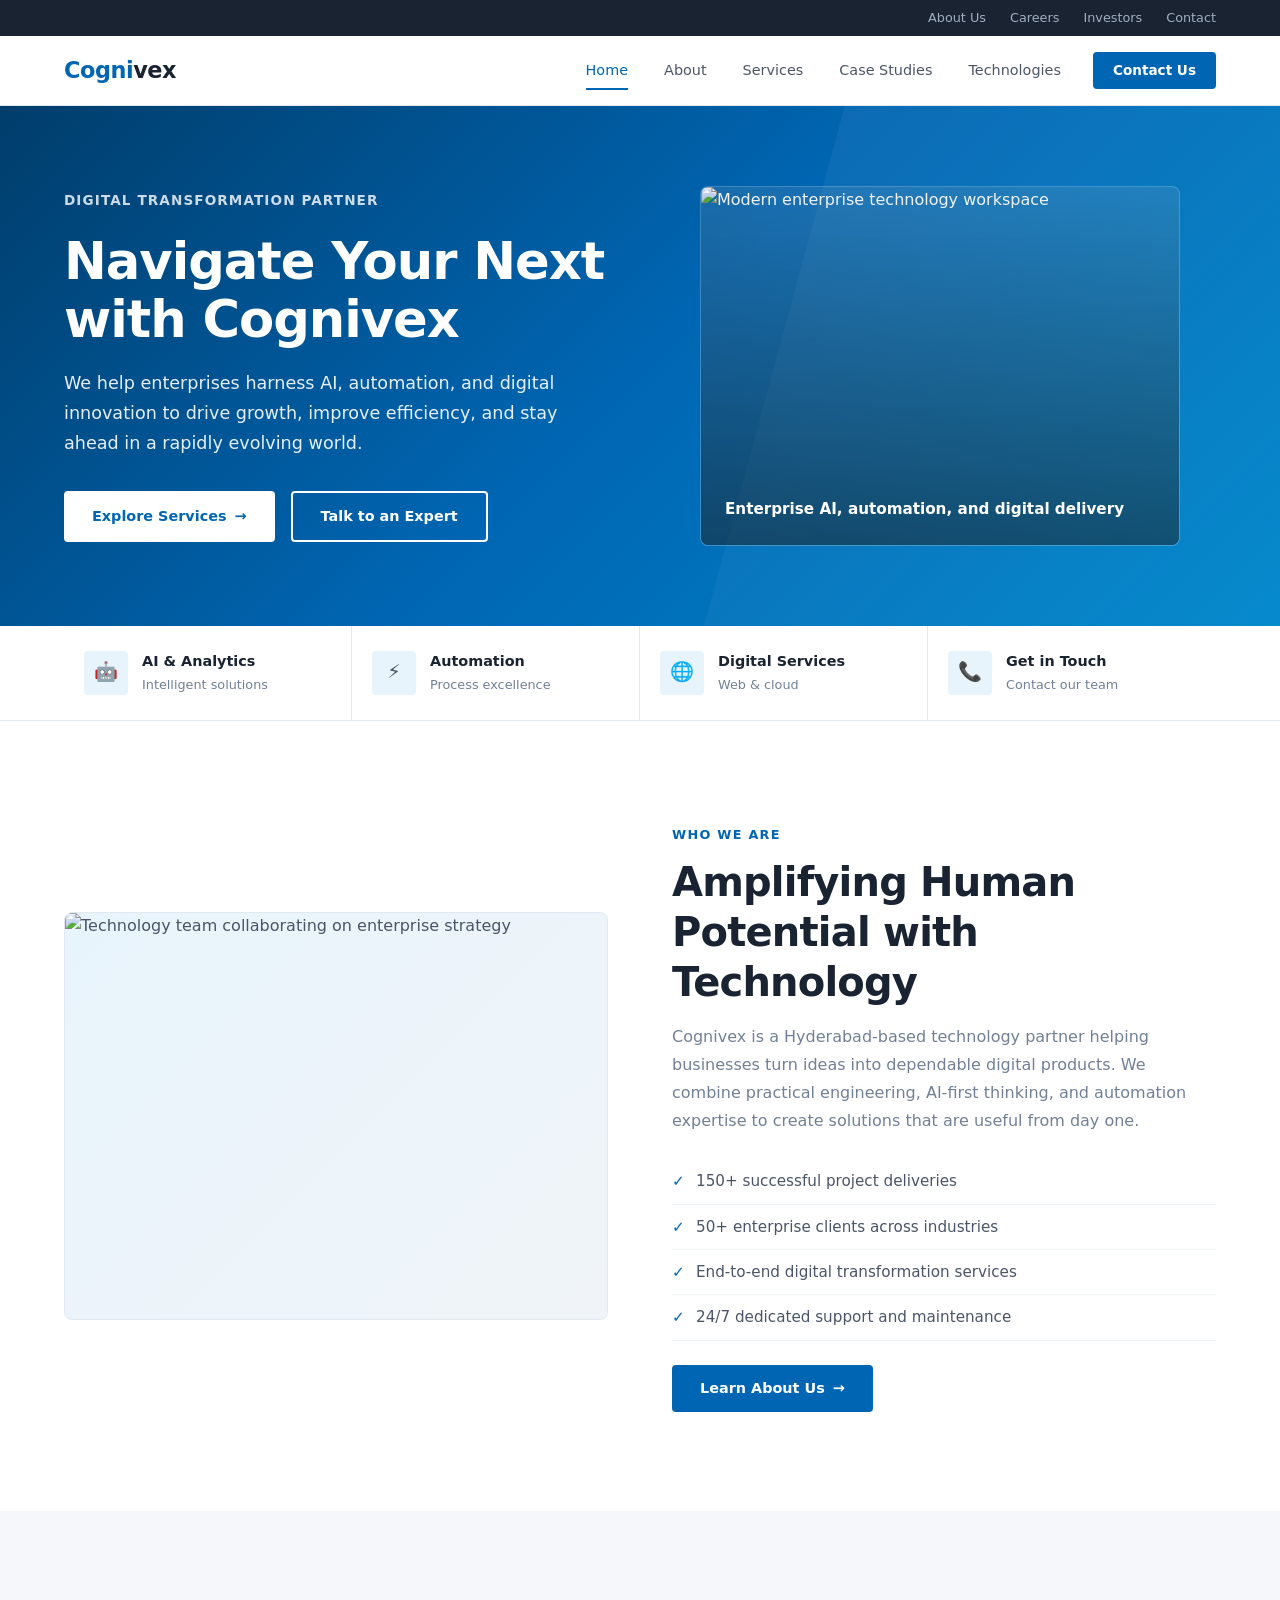
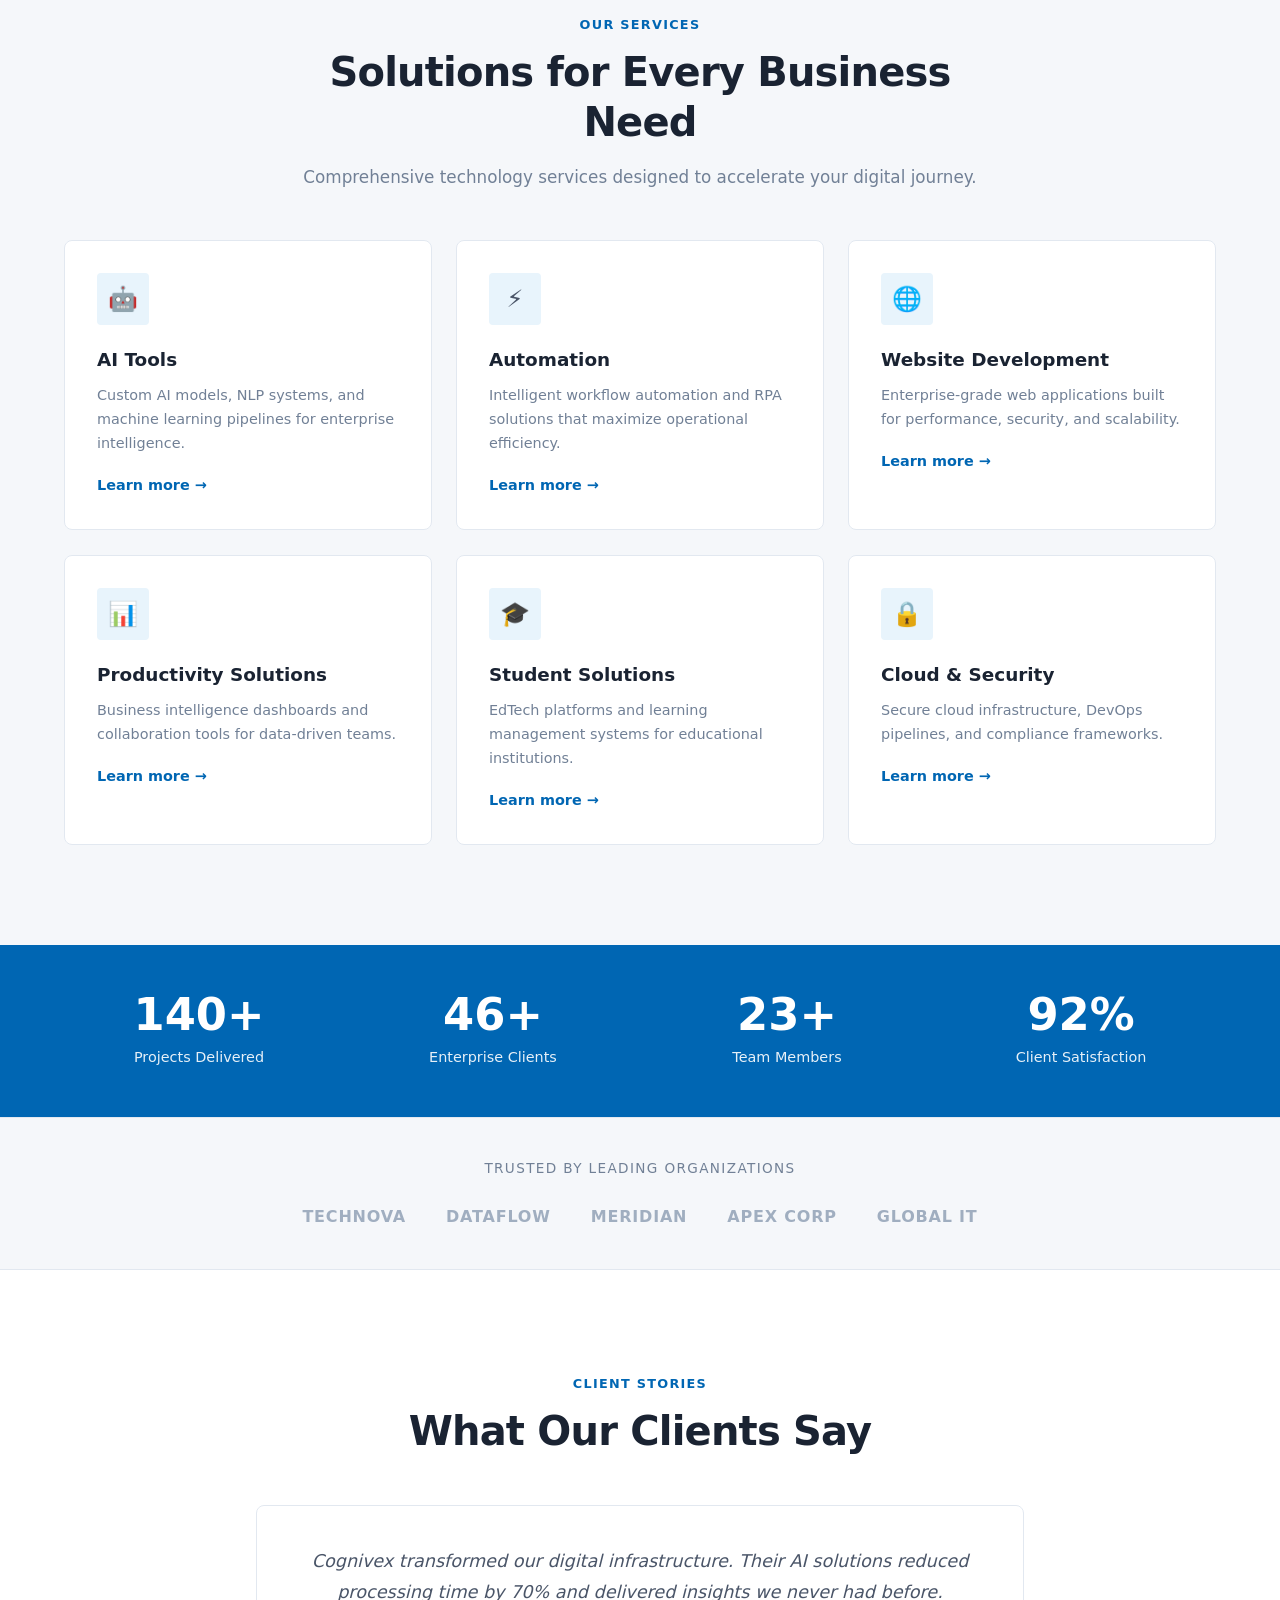
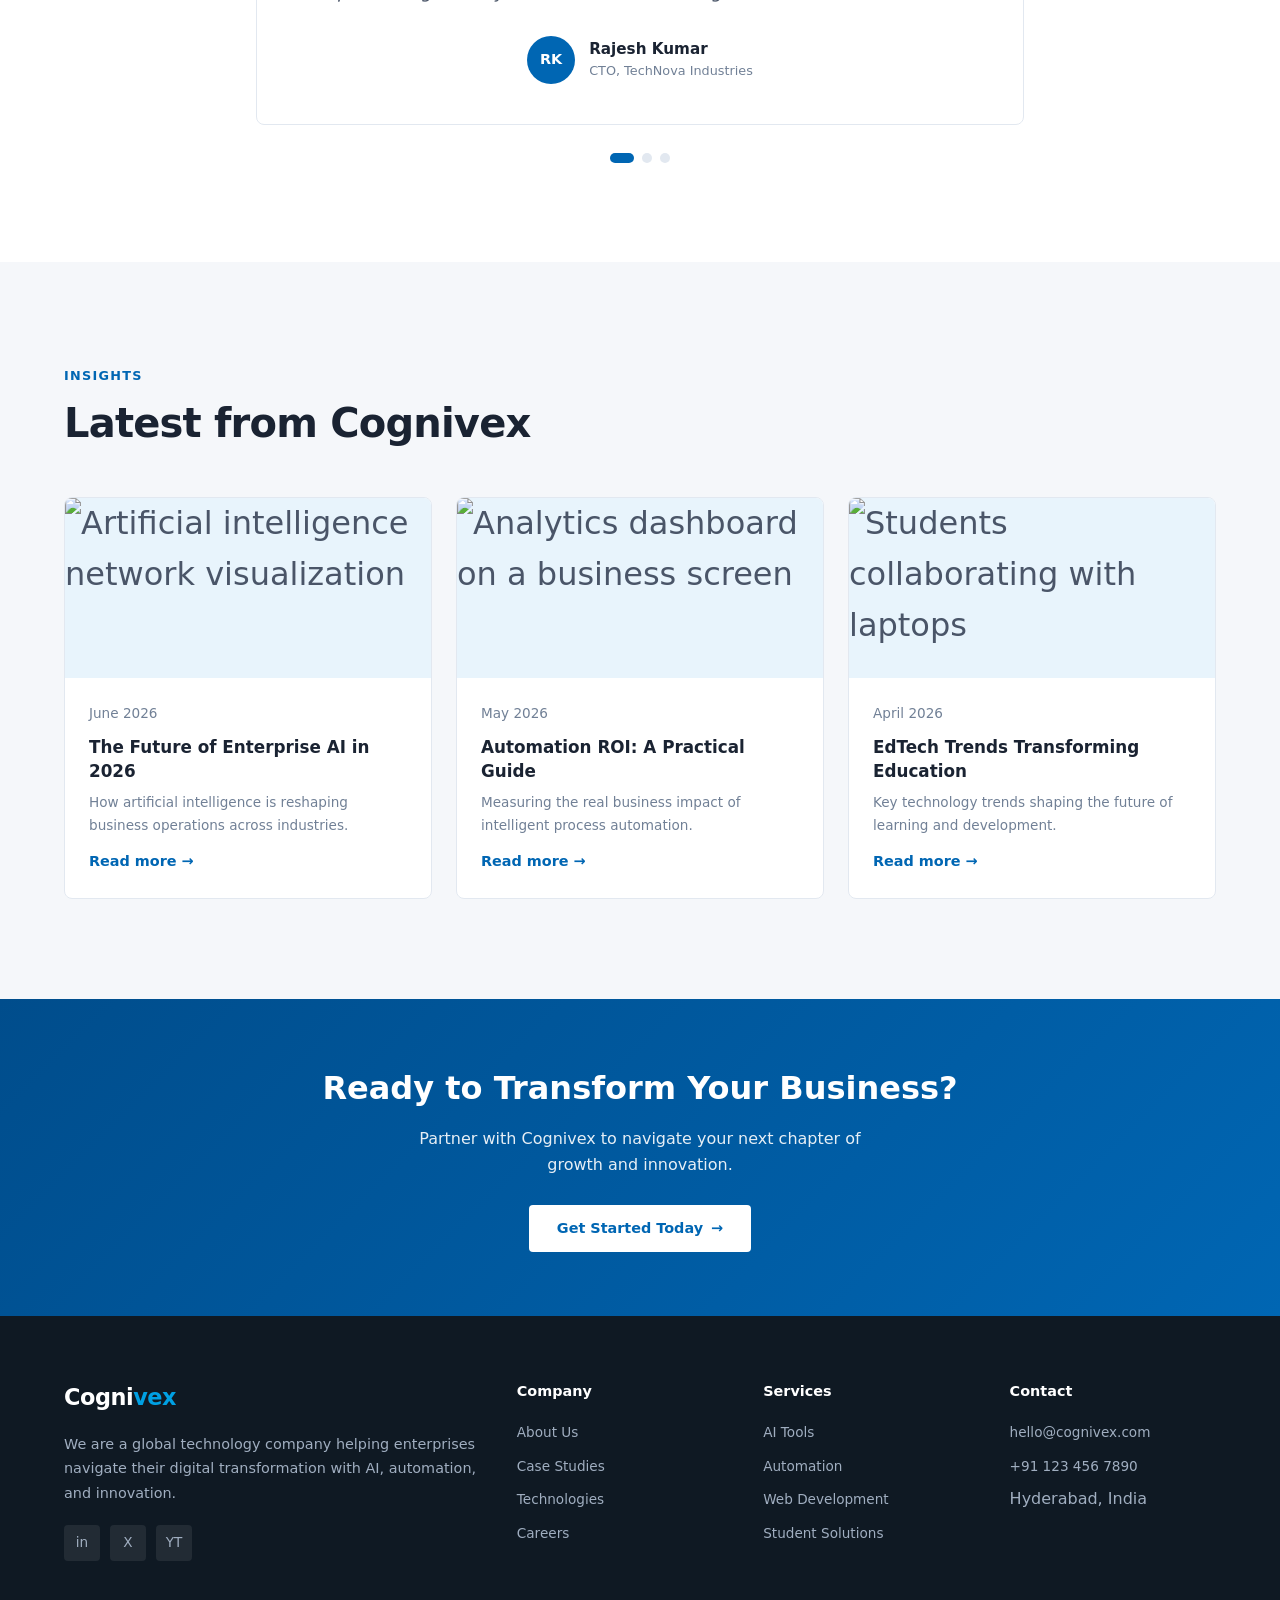
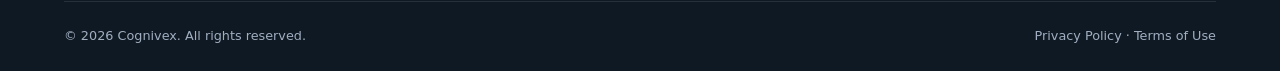
==== index.html @ 68e29f41 "add" ====
<!DOCTYPE html>
<html lang="en">
<head>
  <meta charset="UTF-8">
  <meta name="viewport" content="width=device-width, initial-scale=1.0">
  <meta name="description" content="Cognivex — Enterprise technology solutions. AI, automation, and digital transformation for global businesses.">
  <title>Cognivex — Navigate Your Next</title>
  <link rel="stylesheet" href="css/style.css">
</head>
<body>

  <!-- Top Bar -->
  <div class="topbar">
    <div class="container">
      <a href="about.html">About Us</a>
      <a href="contact.html">Careers</a>
      <a href="contact.html">Investors</a>
      <a href="contact.html">Contact</a>
    </div>
  </div>

  <!-- Navigation -->
  <nav class="navbar">
    <div class="container">
      <a href="index.html" class="nav-logo">Cogni<span>vex</span></a>
      <div class="nav-toggle" aria-label="Menu"><span></span><span></span><span></span></div>
      <div class="nav-links">
        <a href="index.html" class="nav-link">Home</a>
        <a href="about.html" class="nav-link">About</a>
        <a href="services.html" class="nav-link">Services</a>
        <a href="portfolio.html" class="nav-link">Case Studies</a>
        <a href="technologies.html" class="nav-link">Technologies</a>
        <a href="contact.html" class="nav-link nav-cta btn btn-primary btn-sm">Contact Us</a>
      </div>
    </div>
  </nav>

  <!-- Hero -->
  <section class="hero">
    <div class="container">
      <div class="hero-content">
        <p class="hero-eyebrow">Digital Transformation Partner</p>
        <h1 class="hero-title">Navigate Your Next with Cognivex</h1>
        <p class="hero-subtitle">
          We help enterprises harness AI, automation, and digital innovation to
          drive growth, improve efficiency, and stay ahead in a rapidly evolving world.
        </p>
        <div class="btn-group">
          <a href="services.html" class="btn btn-white btn-arrow">Explore Services</a>
          <a href="contact.html" class="btn btn-secondary" style="border-color:#fff;color:#fff;">Talk to an Expert</a>
        </div>
      </div>
      <div class="hero-visual">
        <div class="hero-image-block">
          <img src="https://images.unsplash.com/photo-1497366754035-f200968a6e72?auto=format&fit=crop&w=1200&q=80" alt="Modern enterprise technology workspace">
          <div class="image-caption">Enterprise AI, automation, and digital delivery</div>
        </div>
      </div>
    </div>
  </section>

  <!-- Quick Links -->
  <section class="quick-links">
    <div class="container">
      <a href="services.html" class="quick-link-item">
        <div class="quick-link-icon">🤖</div>
        <div>
          <h4>AI & Analytics</h4>
          <p>Intelligent solutions</p>
        </div>
      </a>
      <a href="services.html" class="quick-link-item">
        <div class="quick-link-icon">⚡</div>
        <div>
          <h4>Automation</h4>
          <p>Process excellence</p>
        </div>
      </a>
      <a href="services.html" class="quick-link-item">
        <div class="quick-link-icon">🌐</div>
        <div>
          <h4>Digital Services</h4>
          <p>Web & cloud</p>
        </div>
      </a>
      <a href="contact.html" class="quick-link-item">
        <div class="quick-link-icon">📞</div>
        <div>
          <h4>Get in Touch</h4>
          <p>Contact our team</p>
        </div>
      </a>
    </div>
  </section>

  <!-- About Preview -->
  <section class="section">
    <div class="container">
      <div class="about-block">
        <div class="about-image reveal">
          <img src="https://images.unsplash.com/photo-1552664730-d307ca884978?auto=format&fit=crop&w=1000&q=80" alt="Technology team collaborating on enterprise strategy">
        </div>
        <div class="about-text reveal">
          <span class="section-label">Who We Are</span>
          <h2 class="section-title">Amplifying Human Potential with Technology</h2>
          <p>
            Cognivex is a Hyderabad-based technology partner helping businesses turn
            ideas into dependable digital products. We combine practical engineering,
            AI-first thinking, and automation expertise to create solutions that are
            useful from day one.
          </p>
          <ul class="about-list">
            <li>150+ successful project deliveries</li>
            <li>50+ enterprise clients across industries</li>
            <li>End-to-end digital transformation services</li>
            <li>24/7 dedicated support and maintenance</li>
          </ul>
          <a href="about.html" class="btn btn-primary btn-arrow">Learn About Us</a>
        </div>
      </div>
    </div>
  </section>

  <!-- Services -->
  <section class="section bg-light">
    <div class="container">
      <div class="section-header center reveal">
        <span class="section-label">Our Services</span>
        <h2 class="section-title">Solutions for Every Business Need</h2>
        <p class="section-desc">Comprehensive technology services designed to accelerate your digital journey.</p>
      </div>
      <div class="grid-3">
        <div class="card service-card reveal">
          <div class="card-icon">🤖</div>
          <h3>AI Tools</h3>
          <p>Custom AI models, NLP systems, and machine learning pipelines for enterprise intelligence.</p>
          <a href="services.html" class="card-link">Learn more →</a>
        </div>
        <div class="card service-card reveal">
          <div class="card-icon">⚡</div>
          <h3>Automation</h3>
          <p>Intelligent workflow automation and RPA solutions that maximize operational efficiency.</p>
          <a href="services.html" class="card-link">Learn more →</a>
        </div>
        <div class="card service-card reveal">
          <div class="card-icon">🌐</div>
          <h3>Website Development</h3>
          <p>Enterprise-grade web applications built for performance, security, and scalability.</p>
          <a href="services.html" class="card-link">Learn more →</a>
        </div>
        <div class="card service-card reveal">
          <div class="card-icon">📊</div>
          <h3>Productivity Solutions</h3>
          <p>Business intelligence dashboards and collaboration tools for data-driven teams.</p>
          <a href="services.html" class="card-link">Learn more →</a>
        </div>
        <div class="card service-card reveal">
          <div class="card-icon">🎓</div>
          <h3>Student Solutions</h3>
          <p>EdTech platforms and learning management systems for educational institutions.</p>
          <a href="services.html" class="card-link">Learn more →</a>
        </div>
        <div class="card service-card reveal">
          <div class="card-icon">🔒</div>
          <h3>Cloud & Security</h3>
          <p>Secure cloud infrastructure, DevOps pipelines, and compliance frameworks.</p>
          <a href="services.html" class="card-link">Learn more →</a>
        </div>
      </div>
    </div>
  </section>

  <!-- Stats -->
  <section class="stats-bar">
    <div class="container">
      <div class="grid-4">
        <div class="stat-item">
          <div class="stat-number" data-count="150" data-suffix="+">0</div>
          <div class="stat-label">Projects Delivered</div>
        </div>
        <div class="stat-item">
          <div class="stat-number" data-count="50" data-suffix="+">0</div>
          <div class="stat-label">Enterprise Clients</div>
        </div>
        <div class="stat-item">
          <div class="stat-number" data-count="25" data-suffix="+">0</div>
          <div class="stat-label">Team Members</div>
        </div>
        <div class="stat-item">
          <div class="stat-number" data-count="99" data-suffix="%">0</div>
          <div class="stat-label">Client Satisfaction</div>
        </div>
      </div>
    </div>
  </section>

  <!-- Clients -->
  <section class="clients-strip">
    <div class="container">
      <p>Trusted by leading organizations</p>
      <div class="clients-logos">
        <span class="client-logo">TECHNOVA</span>
        <span class="client-logo">DATAFLOW</span>
        <span class="client-logo">MERIDIAN</span>
        <span class="client-logo">APEX CORP</span>
        <span class="client-logo">GLOBAL IT</span>
      </div>
    </div>
  </section>

  <!-- Testimonials -->
  <section class="section">
    <div class="container">
      <div class="section-header center reveal">
        <span class="section-label">Client Stories</span>
        <h2 class="section-title">What Our Clients Say</h2>
      </div>
      <div class="testimonials-slider reveal">
        <div class="testimonials-track">
          <div class="testimonial-slide">
            <div class="testimonial-card">
              <p class="testimonial-quote">Cognivex transformed our digital infrastructure. Their AI solutions reduced processing time by 70% and delivered insights we never had before.</p>
              <div class="testimonial-author">
                <div class="testimonial-avatar">RK</div>
                <div class="testimonial-info">
                  <h4>Rajesh Kumar</h4>
                  <p>CTO, TechNova Industries</p>
                </div>
              </div>
            </div>
          </div>
          <div class="testimonial-slide">
            <div class="testimonial-card">
              <p class="testimonial-quote">The automation platform handles 10,000+ daily transactions flawlessly. Cognivex's expertise and dedication are unmatched in the industry.</p>
              <div class="testimonial-author">
                <div class="testimonial-avatar">SP</div>
                <div class="testimonial-info">
                  <h4>Sarah Patel</h4>
                  <p>VP Engineering, DataFlow Corp</p>
                </div>
              </div>
            </div>
          </div>
          <div class="testimonial-slide">
            <div class="testimonial-card">
              <p class="testimonial-quote">From concept to deployment in 8 weeks. Cognivex delivered a world-class platform that our community absolutely loves.</p>
              <div class="testimonial-author">
                <div class="testimonial-avatar">AM</div>
                <div class="testimonial-info">
                  <h4>Dr. Arun Mehta</h4>
                  <p>Dean, Global Institute of Technology</p>
                </div>
              </div>
            </div>
          </div>
        </div>
        <div class="testimonial-dots">
          <span class="testimonial-dot active"></span>
          <span class="testimonial-dot"></span>
          <span class="testimonial-dot"></span>
        </div>
      </div>
    </div>
  </section>

  <!-- Insights -->
  <section class="section bg-light">
    <div class="container">
      <div class="section-header reveal">
        <span class="section-label">Insights</span>
        <h2 class="section-title">Latest from Cognivex</h2>
      </div>
      <div class="grid-3">
        <div class="card insight-card reveal">
          <div class="insight-thumb"><img src="https://images.unsplash.com/photo-1677442136019-21780ecad995?auto=format&fit=crop&w=900&q=80" alt="Artificial intelligence network visualization"></div>
          <div class="insight-body">
            <p class="insight-date">June 2026</p>
            <h3>The Future of Enterprise AI in 2026</h3>
            <p>How artificial intelligence is reshaping business operations across industries.</p>
            <a href="#" class="card-link">Read more →</a>
          </div>
        </div>
        <div class="card insight-card reveal">
          <div class="insight-thumb"><img src="https://images.unsplash.com/photo-1551288049-bebda4e38f71?auto=format&fit=crop&w=900&q=80" alt="Analytics dashboard on a business screen"></div>
          <div class="insight-body">
            <p class="insight-date">May 2026</p>
            <h3>Automation ROI: A Practical Guide</h3>
            <p>Measuring the real business impact of intelligent process automation.</p>
            <a href="#" class="card-link">Read more →</a>
          </div>
        </div>
        <div class="card insight-card reveal">
          <div class="insight-thumb"><img src="https://images.unsplash.com/photo-1522202176988-66273c2fd55f?auto=format&fit=crop&w=900&q=80" alt="Students collaborating with laptops"></div>
          <div class="insight-body">
            <p class="insight-date">April 2026</p>
            <h3>EdTech Trends Transforming Education</h3>
            <p>Key technology trends shaping the future of learning and development.</p>
            <a href="#" class="card-link">Read more →</a>
          </div>
        </div>
      </div>
    </div>
  </section>

  <!-- CTA -->
  <section class="cta-banner">
    <div class="container reveal">
      <h2>Ready to Transform Your Business?</h2>
      <p>Partner with Cognivex to navigate your next chapter of growth and innovation.</p>
      <a href="contact.html" class="btn btn-white btn-arrow">Get Started Today</a>
    </div>
  </section>

  <!-- Footer -->
  <footer class="footer">
    <div class="container">
      <div class="footer-grid">
        <div class="footer-brand">
          <a href="index.html" class="nav-logo">Cogni<span>vex</span></a>
          <p>We are a global technology company helping enterprises navigate their digital transformation with AI, automation, and innovation.</p>
          <div class="footer-social">
            <a href="#" class="social-link" aria-label="LinkedIn">in</a>
            <a href="#" class="social-link" aria-label="Twitter">X</a>
            <a href="#" class="social-link" aria-label="YouTube">YT</a>
          </div>
        </div>
        <div>
          <h4>Company</h4>
          <ul class="footer-links">
            <li><a href="about.html">About Us</a></li>
            <li><a href="portfolio.html">Case Studies</a></li>
            <li><a href="technologies.html">Technologies</a></li>
            <li><a href="contact.html">Careers</a></li>
          </ul>
        </div>
        <div>
          <h4>Services</h4>
          <ul class="footer-links">
            <li><a href="services.html">AI Tools</a></li>
            <li><a href="services.html">Automation</a></li>
            <li><a href="services.html">Web Development</a></li>
            <li><a href="services.html">Student Solutions</a></li>
          </ul>
        </div>
        <div>
          <h4>Contact</h4>
          <ul class="footer-links">
            <li><a href="mailto:hello@cognivex.com">hello@cognivex.com</a></li>
            <li><a href="tel:+911234567890">+91 123 456 7890</a></li>
            <li>Hyderabad, India</li>
          </ul>
        </div>
      </div>
      <div class="footer-bottom">
        <span>&copy; 2026 Cognivex. All rights reserved.</span>
        <span>Privacy Policy · Terms of Use</span>
      </div>
    </div>
  </footer>

  <button class="back-to-top" aria-label="Back to top">↑</button>
  <script src="js/script.js"></script>
</body>
</html>
---- css/style.css ----
/* ==========================================================================
   COGNIVEX — Corporate Enterprise Website
   Clean professional design inspired by enterprise IT companies
   ========================================================================== */

:root {
  --primary: #0066b3;
  --primary-dark: #004d8c;
  --primary-light: #e8f4fc;
  --accent: #00a0e3;

  --bg-white: #ffffff;
  --bg-light: #f5f7fa;
  --bg-section: #f0f4f8;
  --bg-dark: #1a2332;
  --bg-footer: #0f1923;

  --text-dark: #1a2332;
  --text-body: #4a5568;
  --text-muted: #718096;
  --text-light: #a0aec0;
  --text-white: #ffffff;

  --border: #e2e8f0;
  --border-light: #edf2f7;

  --font-body: 'Segoe UI', system-ui, -apple-system, BlinkMacSystemFont, sans-serif;

  --nav-height: 70px;
  --topbar-height: 36px;
  --section-padding: clamp(60px, 8vw, 100px);
  --container-max: 1200px;
  --radius: 4px;
  --radius-md: 8px;

  --shadow-sm: 0 1px 3px rgba(0, 0, 0, 0.08);
  --shadow-md: 0 4px 12px rgba(0, 0, 0, 0.1);
  --shadow-lg: 0 8px 30px rgba(0, 0, 0, 0.12);

  --transition: 0.3s ease;
}

*, *::before, *::after { margin: 0; padding: 0; box-sizing: border-box; }

html { scroll-behavior: smooth; font-size: 16px; }

body {
  font-family: var(--font-body);
  background: var(--bg-white);
  color: var(--text-body);
  line-height: 1.6;
  overflow-x: hidden;
}

a { color: inherit; text-decoration: none; }
img { max-width: 100%; display: block; }
ul, ol { list-style: none; }
button, input, textarea, select { font-family: inherit; border: none; outline: none; background: none; }

.container {
  width: 100%;
  max-width: var(--container-max);
  margin: 0 auto;
  padding: 0 24px;
}

/* ---------- Top Bar ---------- */
.topbar {
  background: var(--bg-dark);
  color: var(--text-light);
  font-size: 0.8rem;
  height: var(--topbar-height);
  display: flex;
  align-items: center;
}

.topbar .container {
  display: flex;
  justify-content: flex-end;
  gap: 24px;
}

.topbar a {
  color: var(--text-light);
  transition: color var(--transition);
}

.topbar a:hover { color: var(--text-white); }

/* ---------- Navigation ---------- */
.navbar {
  position: sticky;
  top: 0;
  height: var(--nav-height);
  background: var(--bg-white);
  border-bottom: 1px solid var(--border);
  z-index: 1000;
  display: flex;
  align-items: center;
  transition: box-shadow var(--transition);
}

.navbar.scrolled { box-shadow: var(--shadow-md); }

.navbar .container {
  display: flex;
  align-items: center;
  justify-content: space-between;
}

.nav-logo {
  font-size: 1.4rem;
  font-weight: 700;
  color: var(--primary);
  letter-spacing: -0.02em;
}

.nav-logo span { color: var(--text-dark); }

.nav-links {
  display: flex;
  align-items: center;
  gap: 4px;
}

.nav-link {
  padding: 8px 16px;
  font-size: 0.9rem;
  font-weight: 500;
  color: var(--text-body);
  transition: color var(--transition);
  position: relative;
}

.nav-link:hover,
.nav-link.active { color: var(--primary); }

.nav-link.active::after {
  content: '';
  position: absolute;
  bottom: 0;
  left: 16px;
  right: 16px;
  height: 2px;
  background: var(--primary);
}

.nav-cta { margin-left: 12px; }

.nav-toggle {
  display: none;
  flex-direction: column;
  gap: 5px;
  cursor: pointer;
  padding: 8px;
}

.nav-toggle span {
  display: block;
  width: 22px;
  height: 2px;
  background: var(--text-dark);
  transition: var(--transition);
}

.nav-toggle.active span:nth-child(1) { transform: rotate(45deg) translate(5px, 5px); }
.nav-toggle.active span:nth-child(2) { opacity: 0; }
.nav-toggle.active span:nth-child(3) { transform: rotate(-45deg) translate(5px, -5px); }

/* ---------- Buttons ---------- */
.btn {
  display: inline-flex;
  align-items: center;
  justify-content: center;
  gap: 8px;
  padding: 12px 28px;
  font-size: 0.9rem;
  font-weight: 600;
  border-radius: var(--radius);
  cursor: pointer;
  transition: all var(--transition);
}

.btn-primary {
  background: var(--primary);
  color: var(--text-white);
}

.btn-primary:hover {
  background: var(--primary-dark);
}

.btn-secondary {
  background: transparent;
  color: var(--primary);
  border: 2px solid var(--primary);
}

.btn-secondary:hover {
  background: var(--primary);
  color: var(--text-white);
}

.btn-white {
  background: var(--bg-white);
  color: var(--primary);
}

.btn-white:hover {
  background: var(--primary-light);
}

.btn-sm { padding: 8px 20px; font-size: 0.85rem; }

.btn-group { display: flex; flex-wrap: wrap; gap: 16px; }

.btn-arrow::after {
  content: '→';
  transition: transform var(--transition);
}

.btn-arrow:hover::after { transform: translateX(4px); }

/* ---------- Section Utilities ---------- */
.section { padding: var(--section-padding) 0; }

.section-header {
  max-width: 700px;
  margin-bottom: 48px;
}

.section-header.center { text-align: center; margin-left: auto; margin-right: auto; }

.section-label {
  display: inline-block;
  font-size: 0.8rem;
  font-weight: 600;
  letter-spacing: 0.1em;
  text-transform: uppercase;
  color: var(--primary);
  margin-bottom: 12px;
}

.section-title {
  font-size: clamp(1.75rem, 3.5vw, 2.5rem);
  font-weight: 700;
  color: var(--text-dark);
  line-height: 1.25;
  margin-bottom: 16px;
  letter-spacing: -0.02em;
}

.section-desc {
  font-size: 1.05rem;
  color: var(--text-muted);
  line-height: 1.7;
}

.page-hero {
  background: linear-gradient(135deg, var(--primary-dark) 0%, var(--primary) 60%, var(--accent) 100%);
  color: var(--text-white);
  padding: 80px 0 70px;
  position: relative;
  overflow: hidden;
}

.page-hero .container > * {
  opacity: 0;
  animation: fadeUpSoft 0.75s ease forwards;
}

.page-hero .container > *:nth-child(1) { animation-delay: 60ms; }
.page-hero .container > *:nth-child(2) { animation-delay: 140ms; }
.page-hero .container > *:nth-child(3) { animation-delay: 220ms; }
.page-hero .container > *:nth-child(4) { animation-delay: 300ms; }

.page-hero::before {
  content: '';
  position: absolute;
  inset: 0;
  background: url("data:image/svg+xml,%3Csvg width='60' height='60' viewBox='0 0 60 60' xmlns='http://www.w3.org/2000/svg'%3E%3Cg fill='none' fill-rule='evenodd'%3E%3Cg fill='%23ffffff' fill-opacity='0.04'%3E%3Cpath d='M36 34v-4h-2v4h-4v2h4v4h2v-4h4v-2h-4zm0-30V0h-2v4h-4v2h4v4h2V6h4V4h-4zM6 34v-4H4v4H0v2h4v4h2v-4h4v-2H6zM6 4V0H4v4H0v2h4v4h2V6h4V4H6z'/%3E%3C/g%3E%3C/g%3E%3C/svg%3E");
}

.page-hero .container { position: relative; z-index: 1; }

.page-hero .section-title { color: var(--text-white); }
.page-hero .section-desc { color: rgba(255,255,255,0.85); }
.page-hero .section-label { color: rgba(255,255,255,0.7); }

.breadcrumb {
  font-size: 0.85rem;
  color: rgba(255,255,255,0.7);
  margin-bottom: 20px;
}

.breadcrumb a { color: rgba(255,255,255,0.9); }
.breadcrumb a:hover { text-decoration: underline; }

/* ---------- Scroll Animations ---------- */
.reveal {
  opacity: 0;
  transform: translateY(24px);
  transition: opacity 0.65s ease, transform 0.65s ease;
  transition-delay: var(--reveal-delay, 0ms);
  will-change: opacity, transform;
}

.reveal.visible { opacity: 1; transform: translateY(0); }

@keyframes fadeUpSoft {
  from { opacity: 0; transform: translateY(18px); }
  to { opacity: 1; transform: translateY(0); }
}

@keyframes fadeInSoft {
  from { opacity: 0; }
  to { opacity: 1; }
}

/* ---------- Hero (Home) ---------- */
.hero {
  min-height: 520px;
  display: flex;
  align-items: center;
  background: linear-gradient(135deg, #003d6b 0%, var(--primary) 50%, #0088cc 100%);
  color: var(--text-white);
  position: relative;
  overflow: hidden;
}

.hero::after {
  content: '';
  position: absolute;
  right: -10%;
  top: 0;
  width: 55%;
  height: 100%;
  background: linear-gradient(135deg, rgba(255,255,255,0.05) 0%, rgba(255,255,255,0.02) 100%);
  clip-path: polygon(20% 0, 100% 0, 100% 100%, 0% 100%);
}

.hero .container {
  display: grid;
  grid-template-columns: 1fr 1fr;
  gap: 48px;
  align-items: center;
  position: relative;
  z-index: 1;
  padding-top: 40px;
  padding-bottom: 40px;
}

.hero-content { max-width: 560px; }

.hero-content > * {
  opacity: 0;
  animation: fadeUpSoft 0.75s ease forwards;
}

.hero-content > *:nth-child(1) { animation-delay: 80ms; }
.hero-content > *:nth-child(2) { animation-delay: 180ms; }
.hero-content > *:nth-child(3) { animation-delay: 280ms; }
.hero-content > *:nth-child(4) { animation-delay: 380ms; }

.hero-visual {
  opacity: 0;
  animation: fadeInSoft 0.9s ease forwards 220ms;
}

.hero-eyebrow {
  font-size: 0.85rem;
  font-weight: 600;
  letter-spacing: 0.08em;
  text-transform: uppercase;
  color: rgba(255,255,255,0.8);
  margin-bottom: 20px;
}

.hero-title {
  font-size: clamp(2rem, 4.5vw, 3.2rem);
  font-weight: 700;
  line-height: 1.15;
  margin-bottom: 20px;
  letter-spacing: -0.02em;
}

.hero-subtitle {
  font-size: 1.1rem;
  color: rgba(255,255,255,0.9);
  line-height: 1.7;
  margin-bottom: 32px;
}

.hero-visual {
  display: flex;
  justify-content: center;
  align-items: center;
}

.hero-image-block {
  width: 100%;
  max-width: 480px;
  aspect-ratio: 4/3;
  background: rgba(255,255,255,0.1);
  border-radius: var(--radius-md);
  border: 1px solid rgba(255,255,255,0.15);
  display: flex;
  align-items: center;
  justify-content: center;
  position: relative;
  overflow: hidden;
}

.hero-image-block::before {
  content: '';
  position: absolute;
  inset: 0;
  background: linear-gradient(180deg, rgba(0,0,0,0.04), rgba(0,0,0,0.45));
  z-index: 1;
}

@keyframes shimmer {
  0% { transform: translateX(-100%); }
  100% { transform: translateX(100%); }
}

.hero-image-content {
  text-align: center;
  padding: 32px;
}

.hero-image-content .icon { font-size: 4rem; margin-bottom: 16px; }
.hero-image-content p { font-size: 0.95rem; color: rgba(255,255,255,0.8); }

.hero-image-block img,
.about-image img,
.service-image img,
.insight-thumb img {
  width: 100%;
  height: 100%;
  object-fit: cover;
}

.image-caption {
  position: absolute;
  left: 24px;
  right: 24px;
  bottom: 24px;
  z-index: 2;
  color: var(--text-white);
  font-size: 0.95rem;
  font-weight: 600;
}

/* ---------- Quick Links Strip ---------- */
.quick-links {
  background: var(--bg-white);
  border-bottom: 1px solid var(--border);
  padding: 0;
}

.quick-links .container {
  display: grid;
  grid-template-columns: repeat(4, 1fr);
}

.quick-link-item {
  padding: 24px 20px;
  border-right: 1px solid var(--border);
  transition: background var(--transition);
  display: flex;
  align-items: center;
  gap: 14px;
  opacity: 0;
  animation: fadeUpSoft 0.7s ease forwards;
}

.quick-links .container .quick-link-item:nth-child(1) { animation-delay: 80ms; }
.quick-links .container .quick-link-item:nth-child(2) { animation-delay: 160ms; }
.quick-links .container .quick-link-item:nth-child(3) { animation-delay: 240ms; }
.quick-links .container .quick-link-item:nth-child(4) { animation-delay: 320ms; }

.quick-link-item:last-child { border-right: none; }
.quick-link-item:hover { background: var(--primary-light); }

.quick-link-icon {
  width: 44px;
  height: 44px;
  background: var(--primary-light);
  border-radius: var(--radius);
  display: flex;
  align-items: center;
  justify-content: center;
  font-size: 1.2rem;
  flex-shrink: 0;
}

.quick-link-item h4 {
  font-size: 0.9rem;
  color: var(--text-dark);
  margin-bottom: 2px;
}

.quick-link-item p {
  font-size: 0.8rem;
  color: var(--text-muted);
}

/* ---------- Cards ---------- */
.card {
  background: var(--bg-white);
  border: 1px solid var(--border);
  border-radius: var(--radius-md);
  padding: 32px;
  transition: all var(--transition);
}

.card:hover {
  box-shadow: var(--shadow-lg);
  border-color: transparent;
  transform: translateY(-2px);
}

.card-icon {
  width: 52px;
  height: 52px;
  background: var(--primary-light);
  border-radius: var(--radius);
  display: flex;
  align-items: center;
  justify-content: center;
  font-size: 1.5rem;
  margin-bottom: 20px;
}

.card h3 {
  font-size: 1.15rem;
  color: var(--text-dark);
  margin-bottom: 10px;
}

.card p {
  font-size: 0.9rem;
  color: var(--text-muted);
  line-height: 1.65;
  margin-bottom: 16px;
}

.card-link {
  font-size: 0.9rem;
  font-weight: 600;
  color: var(--primary);
  display: inline-flex;
  align-items: center;
  gap: 6px;
}

.card-link:hover { gap: 10px; }

/* ---------- Grids ---------- */
.grid-2 { display: grid; grid-template-columns: repeat(2, 1fr); gap: 32px; }
.grid-3 { display: grid; grid-template-columns: repeat(3, 1fr); gap: 24px; }
.grid-4 { display: grid; grid-template-columns: repeat(4, 1fr); gap: 24px; }

.grid-2 > .reveal:nth-child(2n + 1) { --reveal-delay: 0ms; }
.grid-2 > .reveal:nth-child(2n + 2) { --reveal-delay: 120ms; }
.grid-3 > .reveal:nth-child(3n + 1) { --reveal-delay: 0ms; }
.grid-3 > .reveal:nth-child(3n + 2) { --reveal-delay: 120ms; }
.grid-3 > .reveal:nth-child(3n + 3) { --reveal-delay: 240ms; }
.grid-4 > .reveal:nth-child(4n + 1) { --reveal-delay: 0ms; }
.grid-4 > .reveal:nth-child(4n + 2) { --reveal-delay: 100ms; }
.grid-4 > .reveal:nth-child(4n + 3) { --reveal-delay: 200ms; }
.grid-4 > .reveal:nth-child(4n + 4) { --reveal-delay: 300ms; }

/* ---------- About Section ---------- */
.about-block {
  display: grid;
  grid-template-columns: 1fr 1fr;
  gap: 64px;
  align-items: center;
}

.about-block > .reveal:first-child { --reveal-delay: 80ms; }
.about-block > .reveal:last-child { --reveal-delay: 180ms; }

.contact-grid > .reveal:first-child { --reveal-delay: 80ms; }
.contact-grid > .reveal:last-child { --reveal-delay: 200ms; }

.about-image {
  aspect-ratio: 4/3;
  background: linear-gradient(135deg, var(--primary-light), var(--bg-section));
  border-radius: var(--radius-md);
  display: flex;
  align-items: center;
  justify-content: center;
  border: 1px solid var(--border);
  overflow: hidden;
}

.about-image .placeholder {
  text-align: center;
  color: var(--primary);
}

.about-image .placeholder .icon { font-size: 4rem; margin-bottom: 12px; }

.about-text h3 {
  font-size: 1.5rem;
  color: var(--text-dark);
  margin-bottom: 16px;
}

.about-text p {
  color: var(--text-muted);
  margin-bottom: 16px;
  line-height: 1.75;
}

.about-list {
  margin: 24px 0;
}

.about-list li {
  padding: 10px 0;
  padding-left: 24px;
  position: relative;
  color: var(--text-body);
  font-size: 0.95rem;
  border-bottom: 1px solid var(--border-light);
}

.about-list li::before {
  content: '✓';
  position: absolute;
  left: 0;
  color: var(--primary);
  font-weight: 700;
}

/* ---------- Stats Bar ---------- */
.stats-bar {
  background: var(--primary);
  color: var(--text-white);
  padding: 48px 0;
}

.stats-bar .grid-4 { text-align: center; }

.stat-item .stat-number {
  font-size: clamp(2rem, 4vw, 2.8rem);
  font-weight: 700;
  line-height: 1;
  margin-bottom: 8px;
}

.stat-item .stat-label {
  font-size: 0.9rem;
  opacity: 0.9;
}

/* ---------- Services ---------- */
.service-card .card-icon { transition: background var(--transition); }
.service-card:hover .card-icon { background: var(--primary); }

.service-card {
  overflow: hidden;
}

.service-image {
  height: 150px;
  margin: -32px -32px 24px;
  background: var(--primary-light);
  overflow: hidden;
}

/* ---------- Features ---------- */
.feature-row {
  display: flex;
  gap: 20px;
  padding: 28px;
  border-bottom: 1px solid var(--border-light);
  transition: background var(--transition);
}

.feature-row:last-child { border-bottom: none; }
.feature-row:hover { background: var(--bg-light); }

.feature-num {
  font-size: 1.5rem;
  font-weight: 700;
  color: var(--primary);
  opacity: 0.5;
  flex-shrink: 0;
  width: 40px;
}

.feature-row h3 {
  font-size: 1.05rem;
  color: var(--text-dark);
  margin-bottom: 6px;
}

.feature-row p {
  font-size: 0.9rem;
  color: var(--text-muted);
}

/* ---------- Portfolio ---------- */
.portfolio-filters {
  display: flex;
  flex-wrap: wrap;
  gap: 8px;
  margin-bottom: 40px;
}

.filter-btn {
  padding: 8px 20px;
  font-size: 0.85rem;
  font-weight: 500;
  color: var(--text-body);
  background: var(--bg-white);
  border: 1px solid var(--border);
  border-radius: var(--radius);
  cursor: pointer;
  transition: all var(--transition);
}

.filter-btn:hover,
.filter-btn.active {
  background: var(--primary);
  color: var(--text-white);
  border-color: var(--primary);
}

.portfolio-grid {
  display: grid;
  grid-template-columns: repeat(3, 1fr);
  gap: 24px;
}

.portfolio-grid > .reveal:nth-child(3n + 1) { --reveal-delay: 0ms; }
.portfolio-grid > .reveal:nth-child(3n + 2) { --reveal-delay: 100ms; }
.portfolio-grid > .reveal:nth-child(3n + 3) { --reveal-delay: 200ms; }

.portfolio-item {
  border-radius: var(--radius-md);
  overflow: hidden;
  border: 1px solid var(--border);
  transition: all var(--transition);
  background: var(--bg-white);
}

.portfolio-item:hover { box-shadow: var(--shadow-lg); }

.portfolio-item.hidden-item { display: none; }

.portfolio-thumb {
  aspect-ratio: 16/10;
  display: flex;
  align-items: center;
  justify-content: center;
  position: relative;
  background-size: cover;
  background-position: center;
  overflow: hidden;
}

.portfolio-thumb.ai { background: linear-gradient(135deg, #0066b3, #00a0e3); }
.portfolio-thumb.auto { background: linear-gradient(135deg, #004d8c, #0066b3); }
.portfolio-thumb.web { background: linear-gradient(135deg, #003d6b, #0088cc); }
.portfolio-thumb.prod { background: linear-gradient(135deg, #005a9e, #33b5e5); }
.portfolio-thumb.edu { background: linear-gradient(135deg, #1a5276, #3498db); }

.portfolio-thumb::before {
  content: '';
  position: absolute;
  inset: 0;
  background: linear-gradient(180deg, rgba(0, 61, 107, 0.18), rgba(0, 61, 107, 0.68));
}

.portfolio-thumb .icon {
  position: relative;
  z-index: 1;
  color: var(--text-white);
  font-size: 0.85rem;
  font-weight: 800;
  letter-spacing: 0.12em;
  background: rgba(255,255,255,0.18);
  border: 1px solid rgba(255,255,255,0.28);
  padding: 10px 14px;
  border-radius: var(--radius);
}

.portfolio-body { padding: 20px; }

.portfolio-tag {
  display: inline-block;
  font-size: 0.75rem;
  font-weight: 600;
  color: var(--primary);
  background: var(--primary-light);
  padding: 4px 10px;
  border-radius: var(--radius);
  margin-bottom: 8px;
}

.portfolio-body h3 {
  font-size: 1.05rem;
  color: var(--text-dark);
  margin-bottom: 6px;
}

.portfolio-body p {
  font-size: 0.85rem;
  color: var(--text-muted);
}

/* ---------- Testimonials ---------- */
.testimonials-slider { position: relative; overflow: hidden; max-width: 800px; margin: 0 auto; }

.testimonials-track {
  display: flex;
  transition: transform 0.5s ease;
}

.testimonial-slide { min-width: 100%; padding: 0 16px; }

.testimonial-card {
  background: var(--bg-white);
  border: 1px solid var(--border);
  border-radius: var(--radius-md);
  padding: 40px;
  text-align: center;
}

.testimonial-quote {
  font-size: 1.1rem;
  color: var(--text-body);
  line-height: 1.75;
  font-style: italic;
  margin-bottom: 28px;
}

.testimonial-author {
  display: flex;
  align-items: center;
  justify-content: center;
  gap: 14px;
}

.testimonial-avatar {
  width: 48px;
  height: 48px;
  border-radius: 50%;
  background: var(--primary);
  color: var(--text-white);
  display: flex;
  align-items: center;
  justify-content: center;
  font-weight: 700;
  font-size: 0.9rem;
}

.testimonial-info h4 { font-size: 0.95rem; color: var(--text-dark); text-align: left; }
.testimonial-info p { font-size: 0.8rem; color: var(--text-muted); text-align: left; }

.testimonial-dots {
  display: flex;
  justify-content: center;
  gap: 8px;
  margin-top: 28px;
}

.testimonial-dot {
  width: 10px;
  height: 10px;
  border-radius: 50%;
  background: var(--border);
  cursor: pointer;
  transition: all var(--transition);
}

.testimonial-dot.active {
  background: var(--primary);
  width: 24px;
  border-radius: 5px;
}

/* ---------- Technologies ---------- */
.tech-showcase {
  padding: 40px 0 0;
  background: var(--bg-white);
}

.tech-showcase-image {
  min-height: 320px;
  border-radius: var(--radius-md);
  overflow: hidden;
  position: relative;
  border: 1px solid var(--border);
  box-shadow: var(--shadow-sm);
}

.tech-showcase-image img {
  width: 100%;
  height: 100%;
  min-height: 320px;
  object-fit: cover;
}

.tech-showcase-image::before {
  content: '';
  position: absolute;
  inset: 0;
  background: linear-gradient(90deg, rgba(15,25,35,0.78), rgba(15,25,35,0.18));
  z-index: 1;
}

.tech-showcase-caption {
  position: absolute;
  left: 32px;
  bottom: 32px;
  z-index: 2;
  color: var(--text-white);
  max-width: 430px;
}

.tech-showcase-caption span {
  display: block;
  font-size: 0.75rem;
  font-weight: 700;
  letter-spacing: 0.12em;
  text-transform: uppercase;
  opacity: 0.75;
  margin-bottom: 8px;
}

.tech-showcase-caption strong {
  display: block;
  font-size: clamp(1.4rem, 3vw, 2rem);
  line-height: 1.2;
}

.tech-grid {
  display: grid;
  grid-template-columns: repeat(6, 1fr);
  gap: 16px;
}

.tech-grid > .reveal:nth-child(6n + 1) { --reveal-delay: 0ms; }
.tech-grid > .reveal:nth-child(6n + 2) { --reveal-delay: 70ms; }
.tech-grid > .reveal:nth-child(6n + 3) { --reveal-delay: 140ms; }
.tech-grid > .reveal:nth-child(6n + 4) { --reveal-delay: 210ms; }
.tech-grid > .reveal:nth-child(6n + 5) { --reveal-delay: 280ms; }
.tech-grid > .reveal:nth-child(6n + 6) { --reveal-delay: 350ms; }

.tech-item {
  background: var(--bg-white);
  border: 1px solid var(--border);
  border-radius: var(--radius-md);
  padding: 24px 16px;
  text-align: center;
  transition: all var(--transition);
}

.tech-item:hover {
  border-color: var(--primary);
  box-shadow: var(--shadow-sm);
}

.tech-icon { font-size: 1.8rem; margin-bottom: 10px; }
.tech-name { font-size: 0.8rem; font-weight: 600; color: var(--text-body); }

.tech-marquee {
  background: var(--bg-section);
  padding: 20px 0;
  overflow: hidden;
  border-top: 1px solid var(--border);
  border-bottom: 1px solid var(--border);
}

.tech-marquee-track {
  display: flex;
  gap: 48px;
  animation: marquee 40s linear infinite;
  width: max-content;
}

.tech-marquee-item {
  font-size: 0.95rem;
  font-weight: 600;
  color: var(--text-muted);
  white-space: nowrap;
}

@keyframes marquee {
  0% { transform: translateX(0); }
  100% { transform: translateX(-50%); }
}

/* ---------- Contact ---------- */
.contact-grid {
  display: grid;
  grid-template-columns: 1fr 1.3fr;
  gap: 48px;
}

.contact-info h3 {
  font-size: 1.35rem;
  color: var(--text-dark);
  margin-bottom: 12px;
}

.contact-info > p {
  color: var(--text-muted);
  margin-bottom: 28px;
  line-height: 1.7;
}

.contact-image {
  aspect-ratio: 16/10;
  border-radius: var(--radius-md);
  overflow: hidden;
  border: 1px solid var(--border);
  margin-bottom: 28px;
}

.contact-image img {
  width: 100%;
  height: 100%;
  object-fit: cover;
}

.contact-detail {
  display: flex;
  gap: 16px;
  margin-bottom: 20px;
  align-items: flex-start;
}

.contact-detail-icon {
  width: 44px;
  height: 44px;
  background: var(--primary-light);
  border-radius: var(--radius);
  display: flex;
  align-items: center;
  justify-content: center;
  flex-shrink: 0;
}

.contact-detail-text h4 {
  font-size: 0.8rem;
  color: var(--text-muted);
  margin-bottom: 2px;
}

.contact-detail-text p { font-size: 0.95rem; color: var(--text-dark); }

.whatsapp-btn {
  display: inline-flex;
  align-items: center;
  gap: 8px;
  margin-top: 20px;
  padding: 12px 24px;
  background: #25d366;
  color: white;
  border-radius: var(--radius);
  font-weight: 600;
  font-size: 0.9rem;
  transition: background var(--transition);
}

.whatsapp-btn:hover { background: #1fb855; }

.contact-form-wrap {
  background: var(--bg-white);
  border: 1px solid var(--border);
  border-radius: var(--radius-md);
  padding: 36px;
}

.form-group { margin-bottom: 20px; }

.form-group label {
  display: block;
  font-size: 0.85rem;
  font-weight: 500;
  color: var(--text-dark);
  margin-bottom: 6px;
}

.form-group input,
.form-group textarea,
.form-group select {
  width: 100%;
  padding: 12px 14px;
  border: 1px solid var(--border);
  border-radius: var(--radius);
  font-size: 0.95rem;
  color: var(--text-dark);
  transition: border-color var(--transition);
}

.form-group input:focus,
.form-group textarea:focus,
.form-group select:focus {
  border-color: var(--primary);
}

.form-group textarea { resize: vertical; min-height: 120px; }

.form-row { display: grid; grid-template-columns: 1fr 1fr; gap: 16px; }

.form-success { display: none; text-align: center; padding: 40px; }
.form-success.show { display: block; }
.form-success-icon { font-size: 2.5rem; margin-bottom: 12px; }

/* ---------- CTA Banner ---------- */
.cta-banner {
  background: linear-gradient(135deg, var(--primary-dark), var(--primary));
  color: var(--text-white);
  padding: 64px 0;
  text-align: center;
}

.cta-banner h2 {
  font-size: clamp(1.5rem, 3vw, 2rem);
  margin-bottom: 12px;
}

.cta-banner p {
  opacity: 0.9;
  margin-bottom: 28px;
  max-width: 500px;
  margin-left: auto;
  margin-right: auto;
}

/* ---------- Values ---------- */
.value-card {
  text-align: center;
  padding: 28px 20px;
}

.value-card .card-icon { margin: 0 auto 16px; }

/* ---------- Clients Strip ---------- */
.clients-strip {
  background: var(--bg-light);
  padding: 40px 0;
  border-top: 1px solid var(--border);
  border-bottom: 1px solid var(--border);
}

.clients-strip p {
  text-align: center;
  font-size: 0.85rem;
  color: var(--text-muted);
  margin-bottom: 24px;
  text-transform: uppercase;
  letter-spacing: 0.1em;
}

.clients-logos {
  display: flex;
  justify-content: center;
  align-items: center;
  flex-wrap: wrap;
  gap: 40px;
}

.client-logo {
  font-size: 1rem;
  font-weight: 700;
  color: var(--text-light);
  letter-spacing: 0.05em;
}

/* ---------- Insights / News ---------- */
.insight-card {
  overflow: hidden;
  padding: 0;
}

.insight-thumb {
  height: 180px;
  background: var(--primary-light);
  display: flex;
  align-items: center;
  justify-content: center;
  font-size: 2rem;
  overflow: hidden;
}

.insight-body { padding: 24px; }

.insight-date {
  font-size: 0.8rem;
  color: var(--text-muted);
  margin-bottom: 8px;
}

.insight-body h3 {
  font-size: 1.05rem;
  color: var(--text-dark);
  margin-bottom: 8px;
  line-height: 1.4;
}

.insight-body p {
  font-size: 0.85rem;
  color: var(--text-muted);
  margin-bottom: 12px;
}

/* ---------- Footer ---------- */
.footer {
  background: var(--bg-footer);
  color: var(--text-light);
  padding: 64px 0 24px;
}

.footer-grid {
  display: grid;
  grid-template-columns: 2fr 1fr 1fr 1fr;
  gap: 40px;
  margin-bottom: 40px;
}

.footer-brand .nav-logo { color: var(--text-white); margin-bottom: 16px; display: inline-block; }
.footer-brand .nav-logo span { color: var(--accent); }

.footer-brand p {
  font-size: 0.9rem;
  line-height: 1.7;
  margin-bottom: 20px;
}

.footer h4 {
  font-size: 0.9rem;
  color: var(--text-white);
  margin-bottom: 16px;
  font-weight: 600;
}

.footer-links li { margin-bottom: 8px; }

.footer-links a {
  font-size: 0.85rem;
  color: var(--text-light);
  transition: color var(--transition);
}

.footer-links a:hover { color: var(--text-white); }

.footer-social { display: flex; gap: 10px; }

.social-link {
  width: 36px;
  height: 36px;
  display: flex;
  align-items: center;
  justify-content: center;
  background: rgba(255,255,255,0.08);
  border-radius: var(--radius);
  font-size: 0.85rem;
  transition: background var(--transition);
}

.social-link:hover { background: var(--primary); }

.footer-bottom {
  display: flex;
  justify-content: space-between;
  align-items: center;
  padding-top: 24px;
  border-top: 1px solid rgba(255,255,255,0.1);
  font-size: 0.8rem;
}

/* ---------- Back to Top ---------- */
.back-to-top {
  position: fixed;
  bottom: 24px;
  right: 24px;
  width: 44px;
  height: 44px;
  background: var(--primary);
  color: var(--text-white);
  border-radius: var(--radius);
  display: flex;
  align-items: center;
  justify-content: center;
  cursor: pointer;
  z-index: 999;
  opacity: 0;
  visibility: hidden;
  transition: all var(--transition);
  box-shadow: var(--shadow-md);
}

.back-to-top.visible { opacity: 1; visibility: visible; }
.back-to-top:hover { background: var(--primary-dark); }

/* ---------- Utility ---------- */
.bg-light { background: var(--bg-light); }
.bg-section { background: var(--bg-section); }
.text-primary { color: var(--primary); }

/* ---------- Responsive ---------- */
@media (max-width: 1024px) {
  .grid-3, .portfolio-grid { grid-template-columns: repeat(2, 1fr); }
  .grid-4, .tech-grid { grid-template-columns: repeat(3, 1fr); }
  .quick-links .container { grid-template-columns: repeat(2, 1fr); }
  .quick-link-item:nth-child(2) { border-right: none; }
  .footer-grid { grid-template-columns: 1fr 1fr; }
  .hero .container { grid-template-columns: 1fr; }
  .hero-visual { display: none; }
}

@media (max-width: 768px) {
  .topbar { display: none; }

  .nav-links {
    position: fixed;
    top: var(--nav-height);
    right: -100%;
    width: 280px;
    height: calc(100vh - var(--nav-height));
    background: var(--bg-white);
    flex-direction: column;
    align-items: flex-start;
    padding: 24px;
    gap: 4px;
    border-left: 1px solid var(--border);
    box-shadow: var(--shadow-lg);
    transition: right var(--transition);
  }

  .nav-links.open { right: 0; }
  .nav-toggle { display: flex; }
  .nav-cta { margin-left: 0; margin-top: 12px; width: 100%; justify-content: center; }

  .grid-2, .about-block, .contact-grid { grid-template-columns: 1fr; }
  .grid-3, .grid-4, .portfolio-grid { grid-template-columns: 1fr; }
  .tech-grid { grid-template-columns: repeat(2, 1fr); }
  .quick-links .container { grid-template-columns: 1fr; }
  .quick-link-item { border-right: none; border-bottom: 1px solid var(--border); }
  .footer-grid { grid-template-columns: 1fr; }
  .form-row { grid-template-columns: 1fr; }
  .footer-bottom { flex-direction: column; gap: 8px; text-align: center; }
}

@media (prefers-reduced-motion: reduce) {
  *, *::before, *::after {
    animation-duration: 0.01ms !important;
    animation-iteration-count: 1 !important;
    transition-duration: 0.01ms !important;
  }
  .hero-content > *,
  .hero-visual,
  .page-hero .container > *,
  .quick-link-item {
    animation: none !important;
    opacity: 1 !important;
    transform: none !important;
  }
  .reveal { opacity: 1; transform: none; }
}
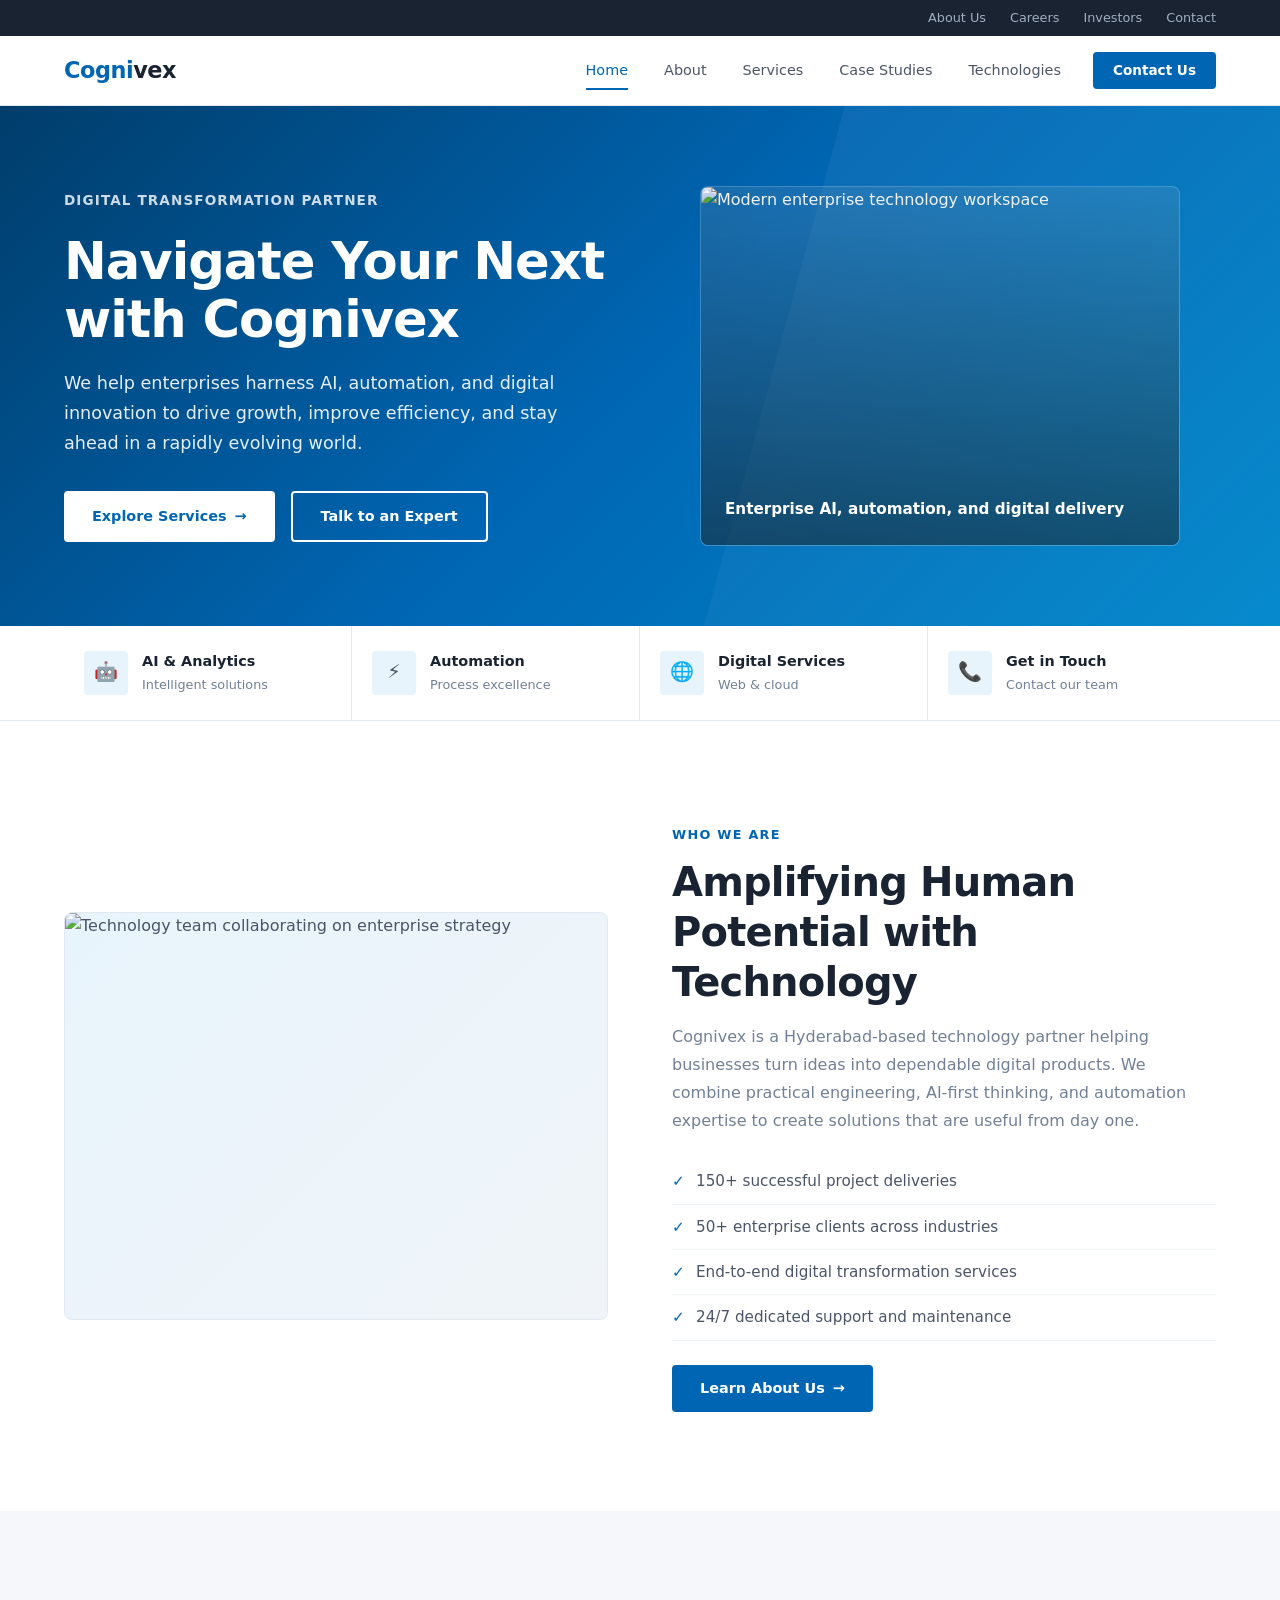
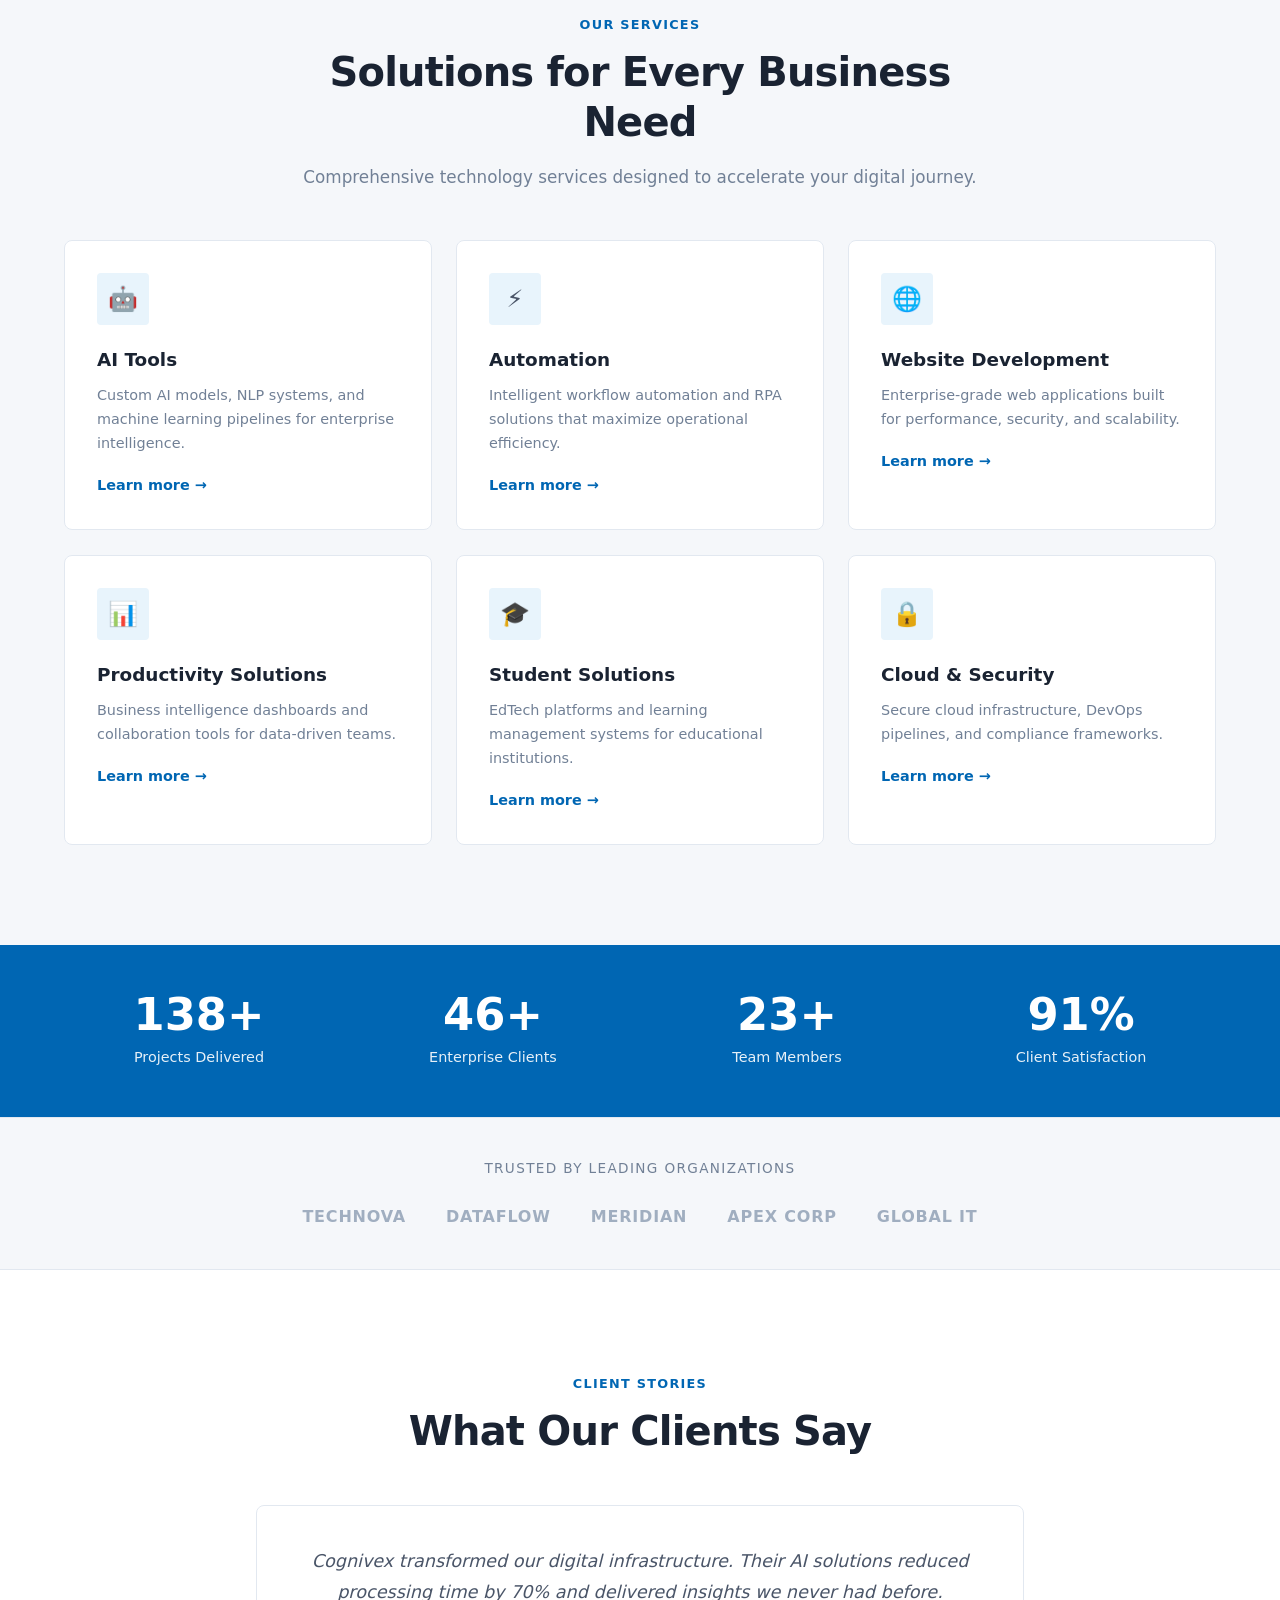
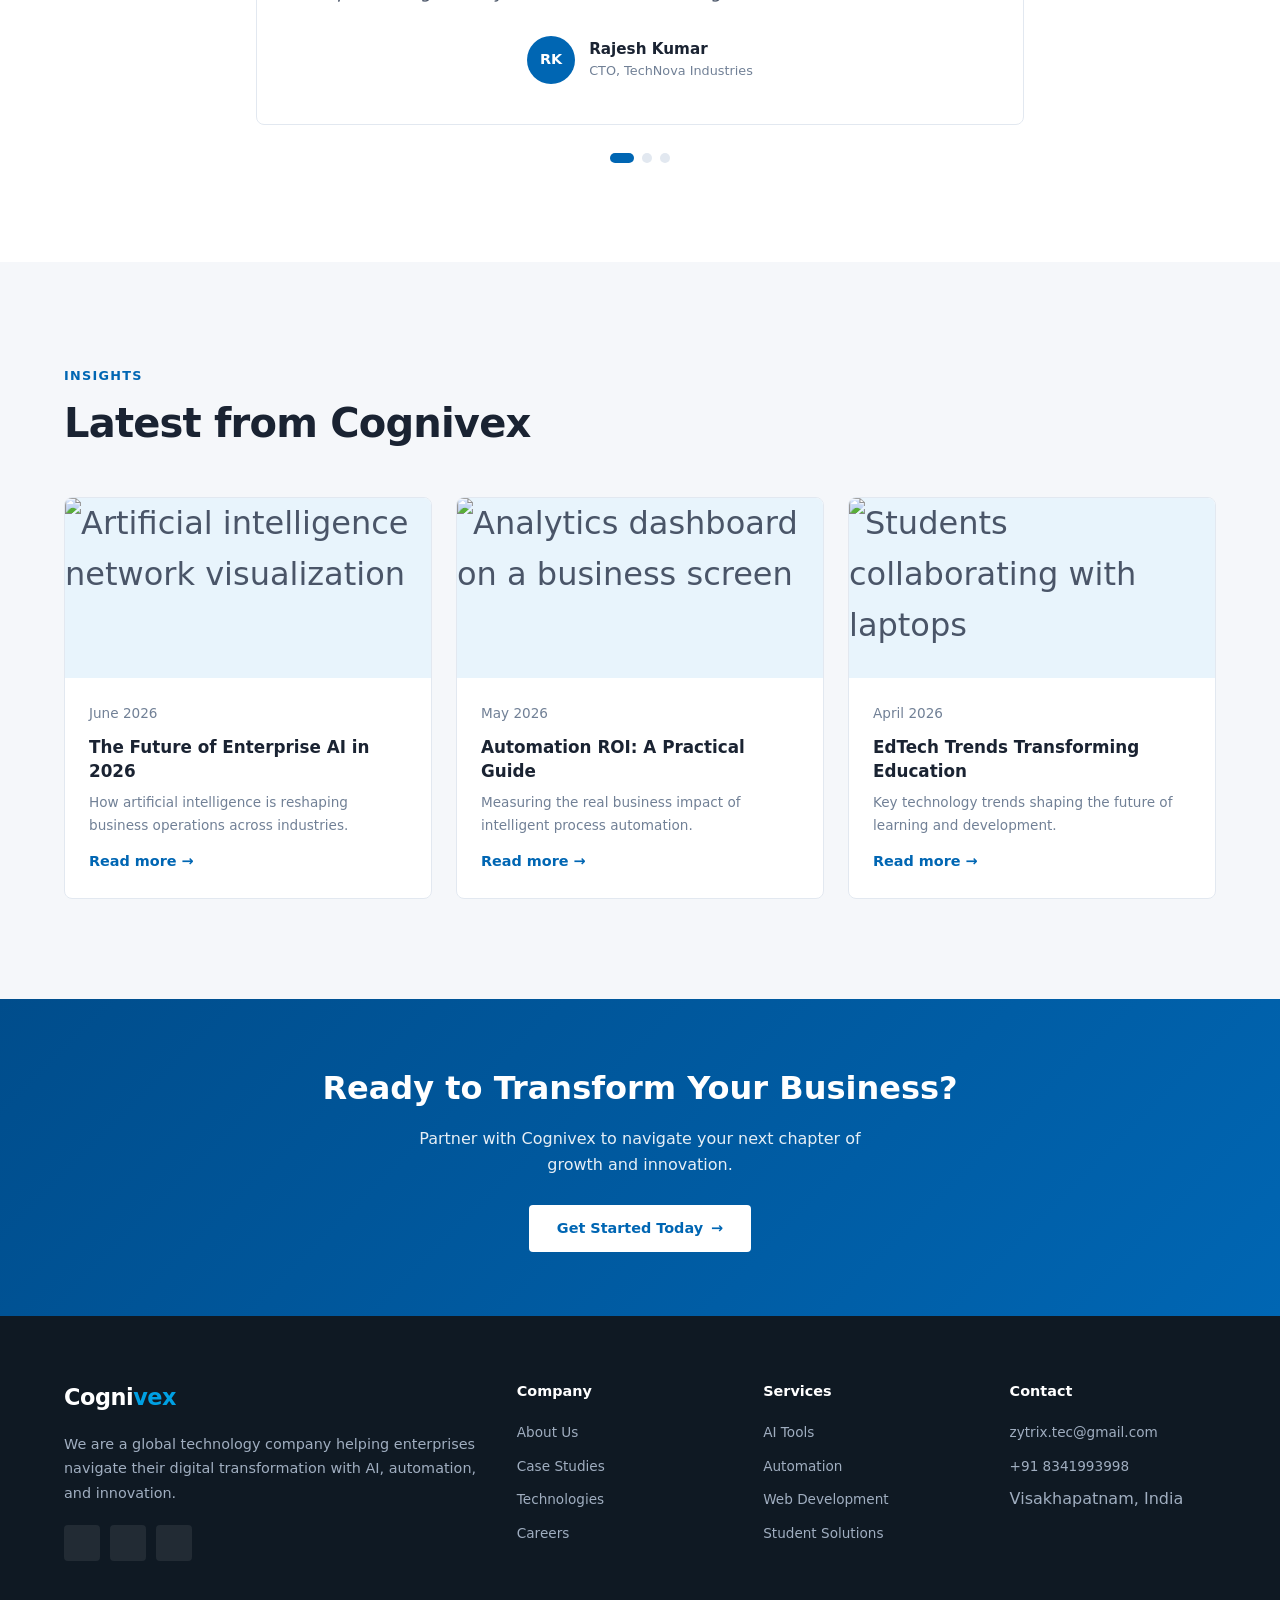
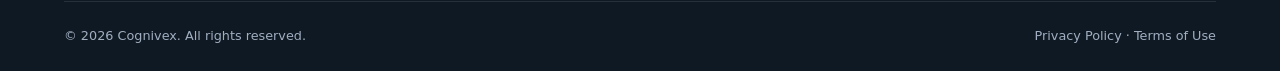
==== commit 812befde: "Little change" ====
--- a/index.html
+++ b/index.html
@@ -319,9 +319,9 @@
           <a href="index.html" class="nav-logo">Cogni<span>vex</span></a>
           <p>We are a global technology company helping enterprises navigate their digital transformation with AI, automation, and innovation.</p>
           <div class="footer-social">
-            <a href="#" class="social-link" aria-label="LinkedIn">in</a>
-            <a href="#" class="social-link" aria-label="Twitter">X</a>
-            <a href="#" class="social-link" aria-label="YouTube">YT</a>
+            <a href="https://www.linkedin.com/in/yerravenkatpraveen/?lipi=urn%3Ali%3Apage%3Ad_flagship3_profile_view_base_contact_details%3B7%2FtrCSvbQ2yT3q8W0IccaQ%3D%3D" class="social-link" target="_blank"><i class="fab fa-linkedin-in"></i></a>
+            <a href="Message vikramadhitya69 on WhatsApp. https://wa.me/918341993998" class="social-link" target="_blank"><i class="fa-brands fa-whatsapp"></i></a>
+            <a href="https://www.instagram.com/cognivex_gen/" class="social-link" target="_blank"><i class="fab fa-instagram"></i></a>
           </div>
         </div>
         <div>
@@ -345,9 +345,9 @@
         <div>
           <h4>Contact</h4>
           <ul class="footer-links">
-            <li><a href="mailto:hello@cognivex.com">hello@cognivex.com</a></li>
-            <li><a href="tel:+911234567890">+91 123 456 7890</a></li>
-            <li>Hyderabad, India</li>
+            <li><a href="mailto:zytrix.tec@gmail.com">zytrix.tec@gmail.com</a></li>
+            <li><a href="tel:+91 8341993998">+91 8341993998</a></li>
+            <li>Visakhapatnam, India</li>
           </ul>
         </div>
       </div>
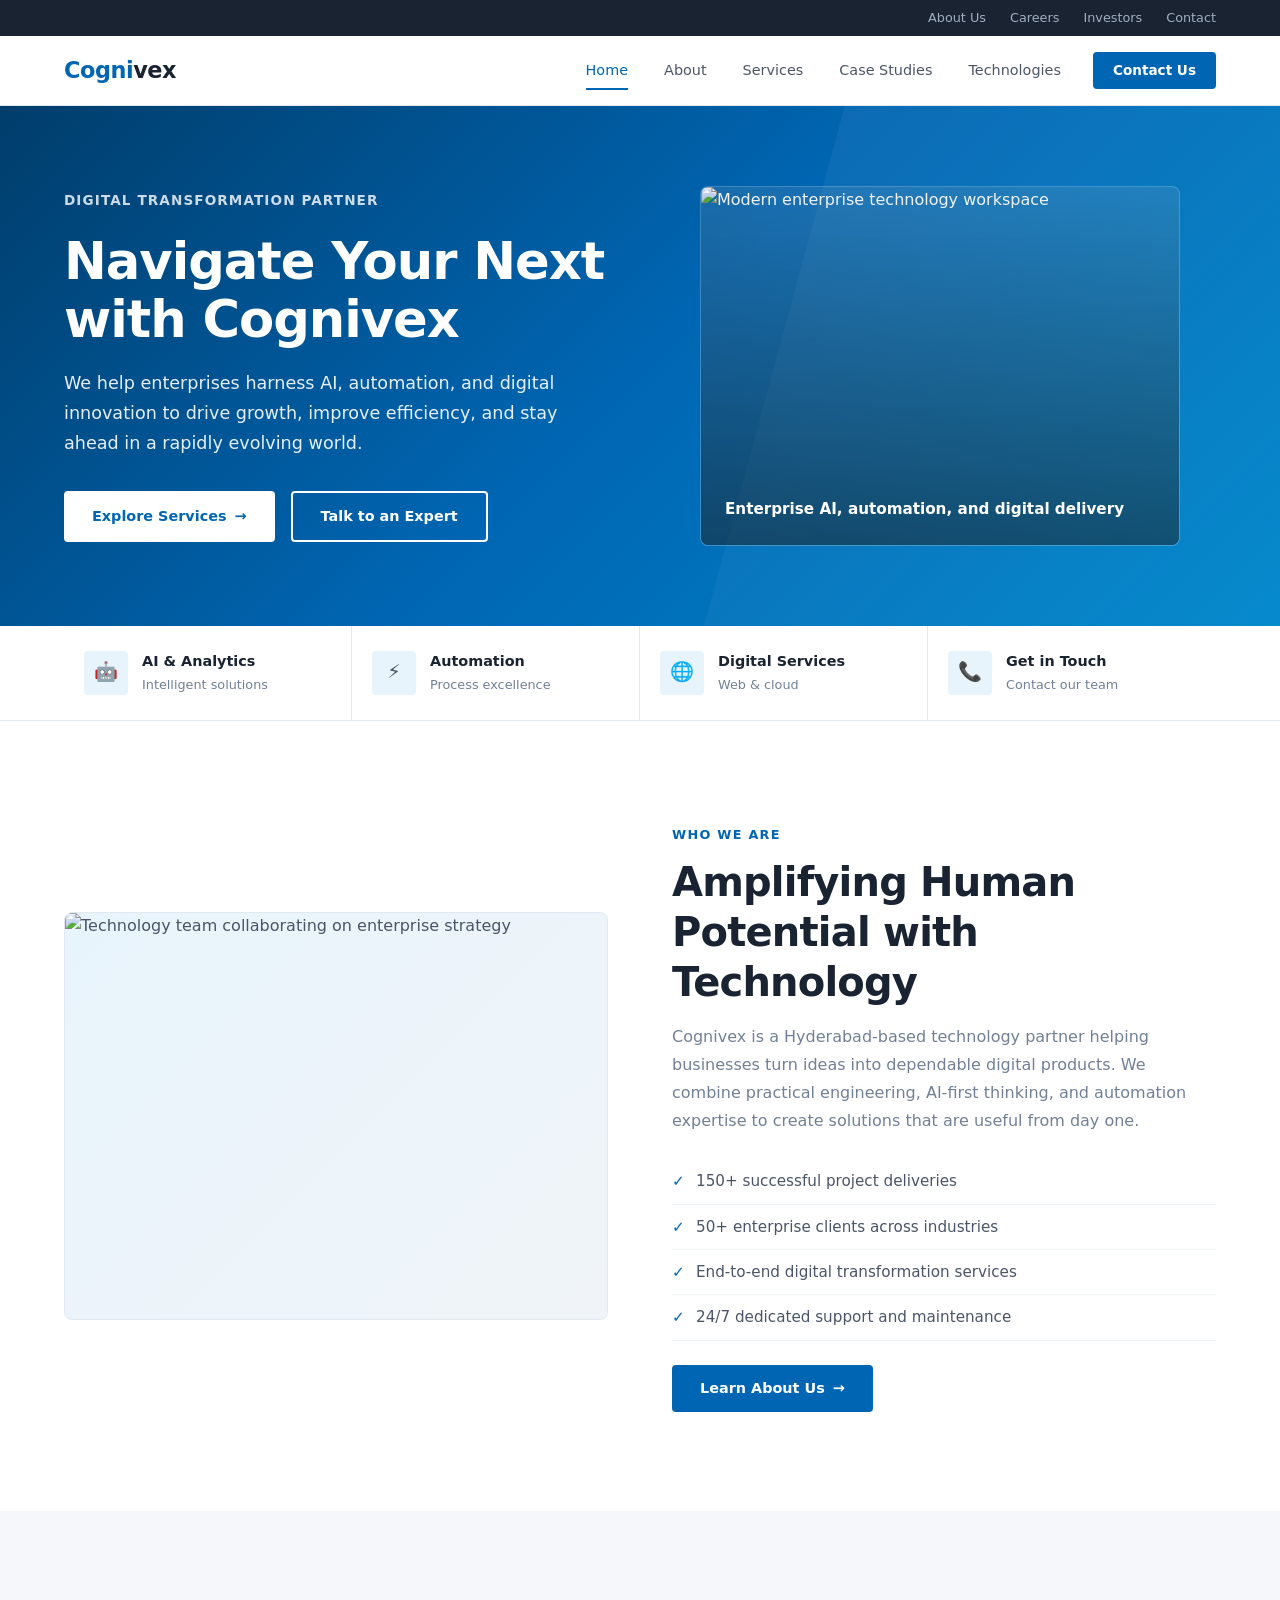
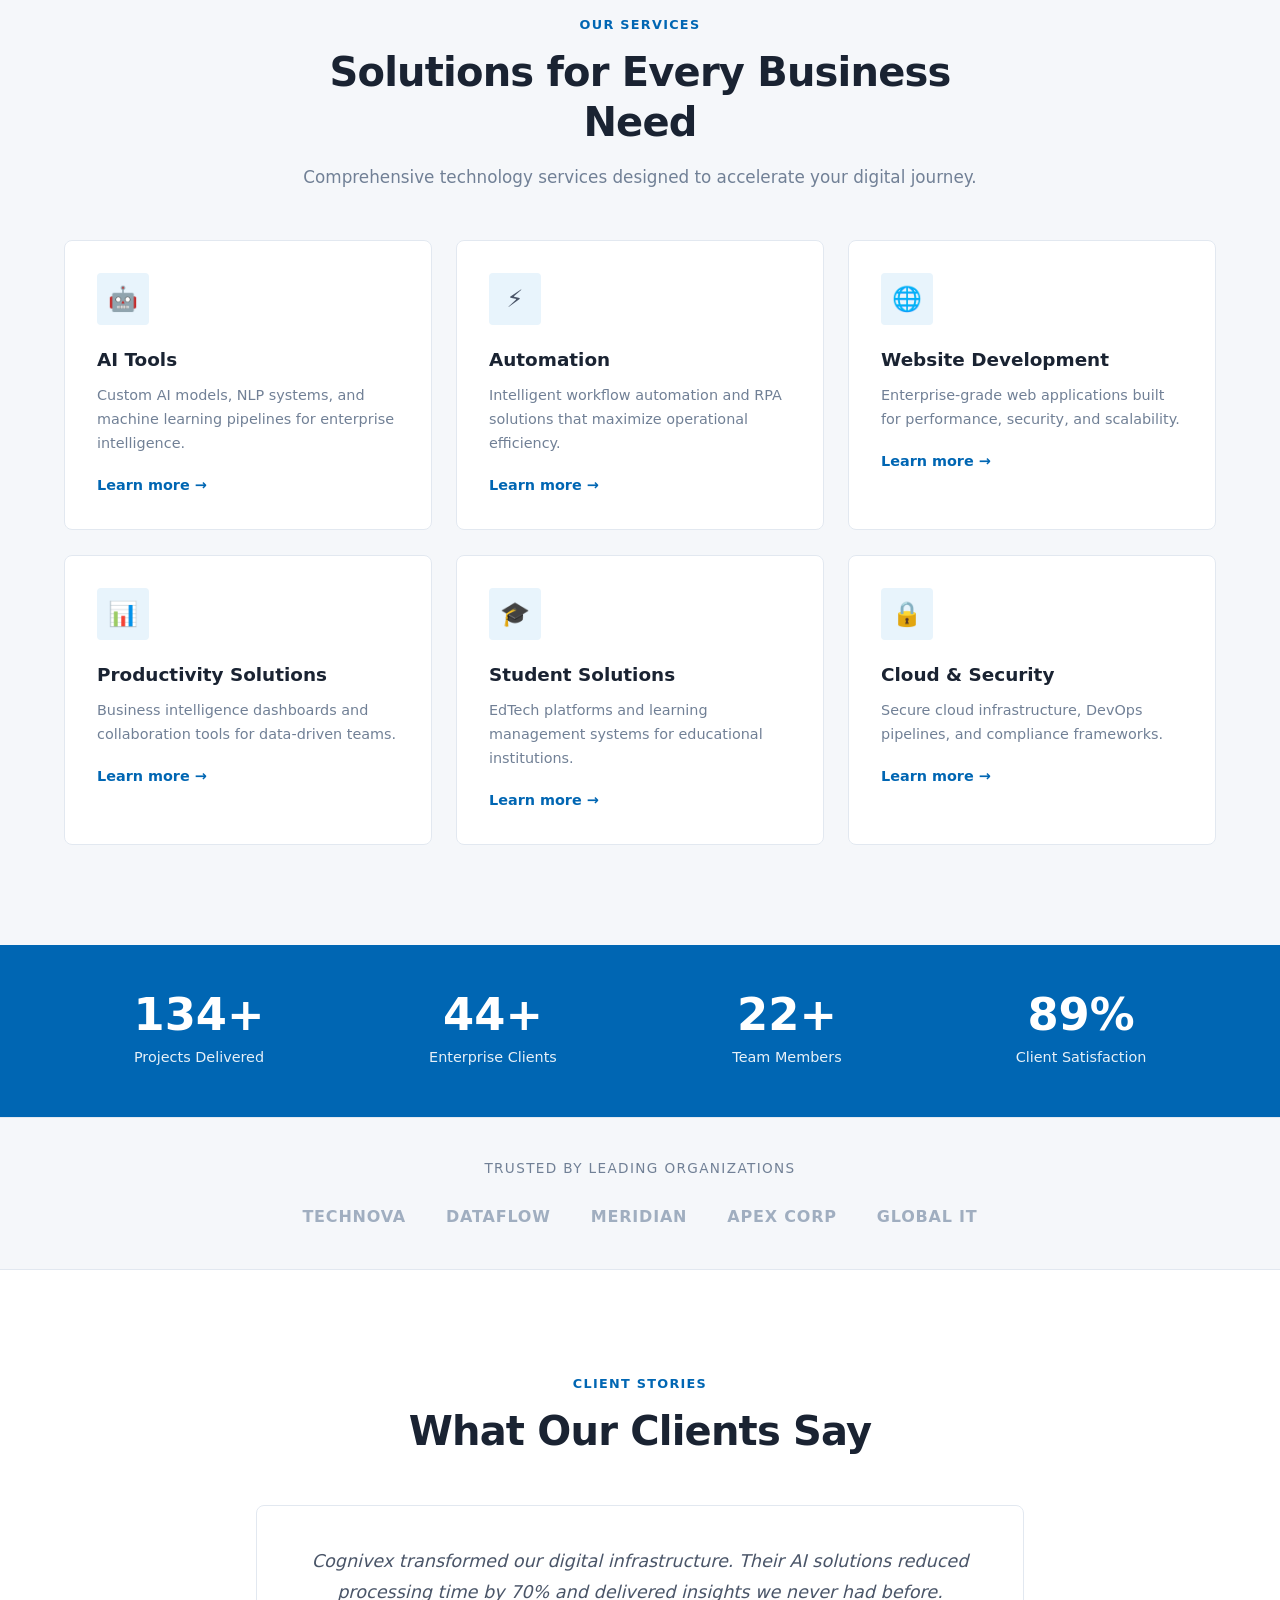
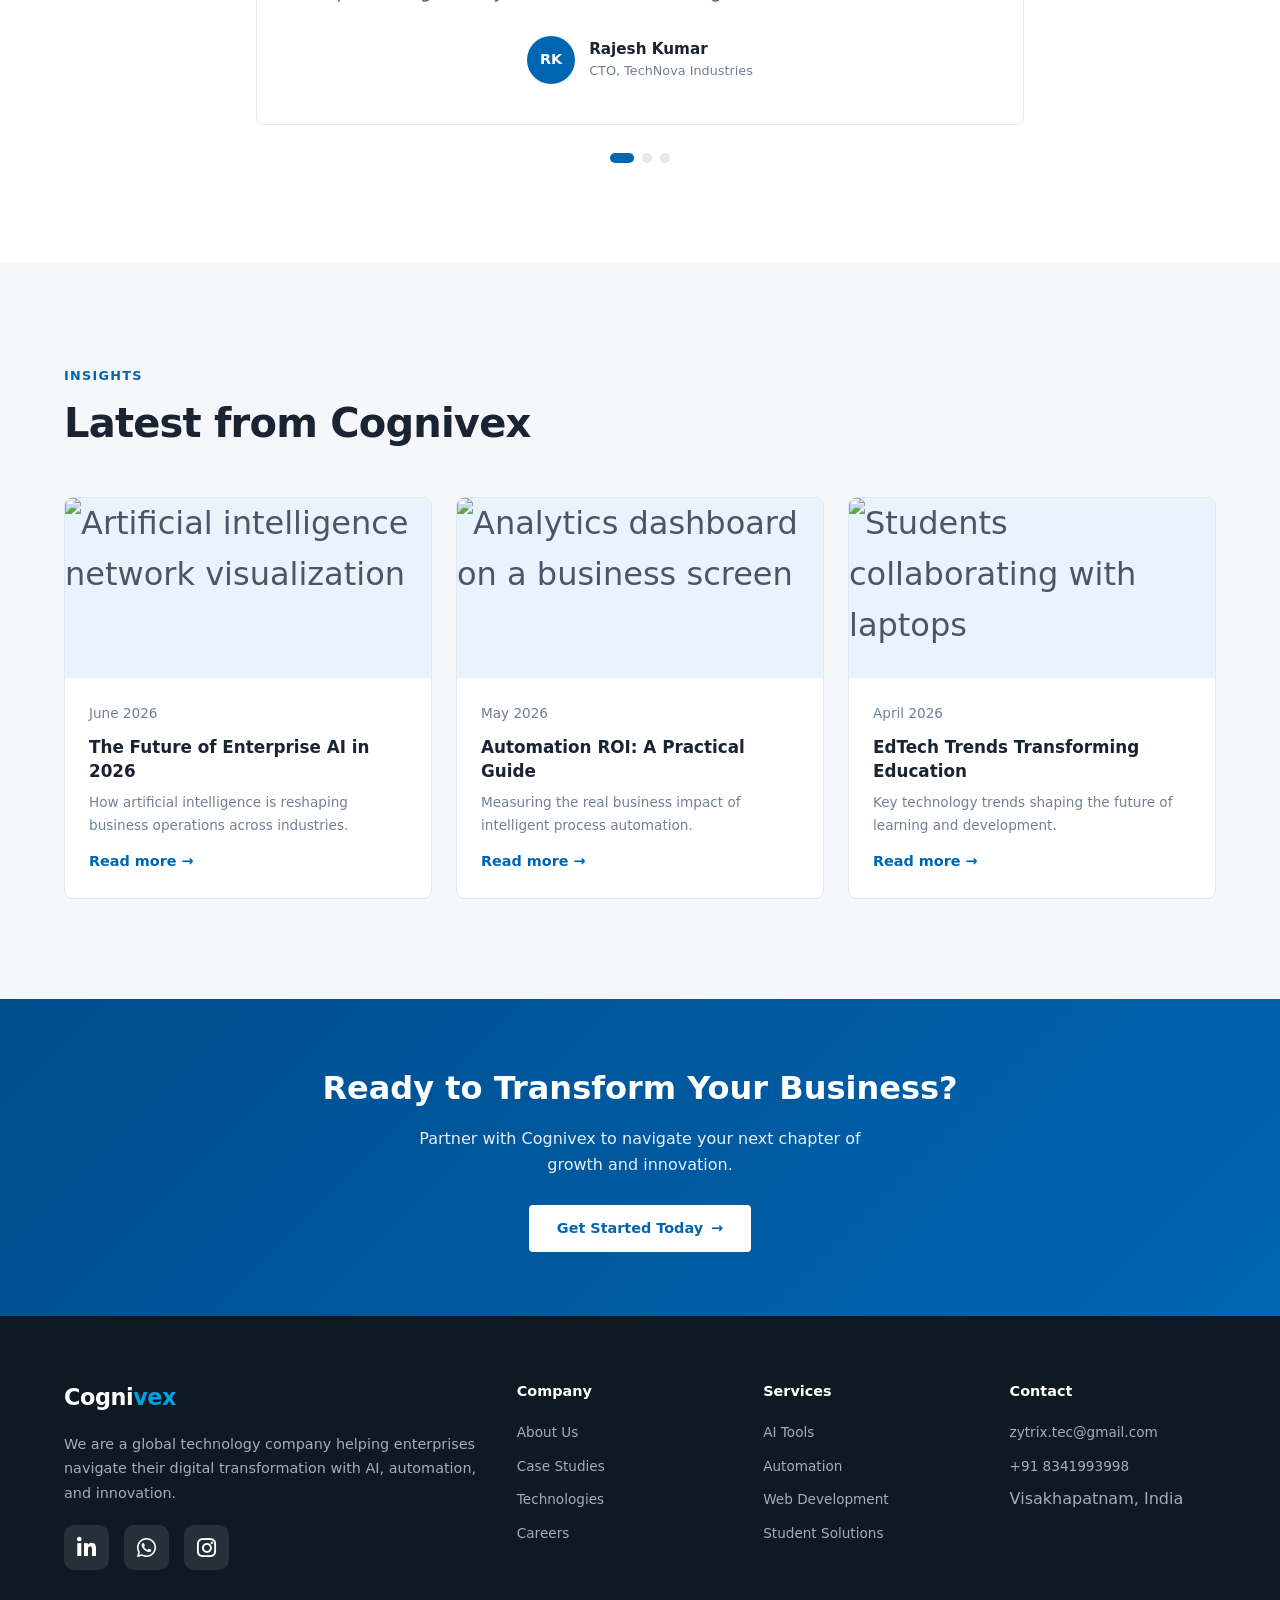
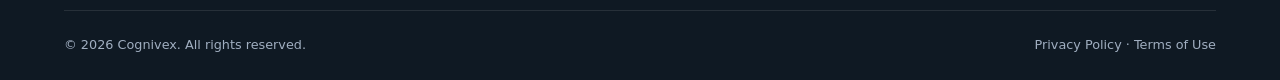
==== commit 7c8cedef: "updates the link" ====
--- a/index.html
+++ b/index.html
@@ -318,11 +318,12 @@
         <div class="footer-brand">
           <a href="index.html" class="nav-logo">Cogni<span>vex</span></a>
           <p>We are a global technology company helping enterprises navigate their digital transformation with AI, automation, and innovation.</p>
-          <div class="footer-social">
-            <a href="https://www.linkedin.com/in/yerravenkatpraveen/?lipi=urn%3Ali%3Apage%3Ad_flagship3_profile_view_base_contact_details%3B7%2FtrCSvbQ2yT3q8W0IccaQ%3D%3D" class="social-link" target="_blank"><i class="fab fa-linkedin-in"></i></a>
-            <a href="Message vikramadhitya69 on WhatsApp. https://wa.me/918341993998" class="social-link" target="_blank"><i class="fa-brands fa-whatsapp"></i></a>
-            <a href="https://www.instagram.com/cognivex_gen/" class="social-link" target="_blank"><i class="fab fa-instagram"></i></a>
-          </div>
+          <link rel="stylesheet" href="https://cdnjs.cloudflare.com/ajax/libs/font-awesome/6.5.2/css/all.min.css">
+            <div class="social-links">
+                <a href="https://www.linkedin.com/in/yerravenkatpraveen/" class="social-link" target="_blank"><i class="fab fa-linkedin-in"></i></a>
+                <a href="https://wa.me/918341993998" class="social-link" target="_blank"><i class="fab fa-whatsapp"></i></a>
+                <a href="https://www.instagram.com/cognivex_gen/" class="social-link" target="_blank"> <i class="fab fa-instagram"></i> </a>
+            </div>
         </div>
         <div>
           <h4>Company</h4>
--- a/css/style.css
+++ b/css/style.css
@@ -1266,6 +1266,27 @@
   border-radius: var(--radius);
   font-size: 0.85rem;
   transition: background var(--transition);
+}
+
+.social-links {
+    display: flex;
+    gap: 15px;
+}
+
+.social-link {
+    width: 45px;
+    height: 45px;
+    background: rgba(255,255,255,0.1);
+    border-radius: 10px;
+    display: flex;
+    align-items: center;
+    justify-content: center;
+    text-decoration: none;
+}
+
+.social-link i {
+    color: white;
+    font-size: 22px;
 }
 
 .social-link:hover { background: var(--primary); }
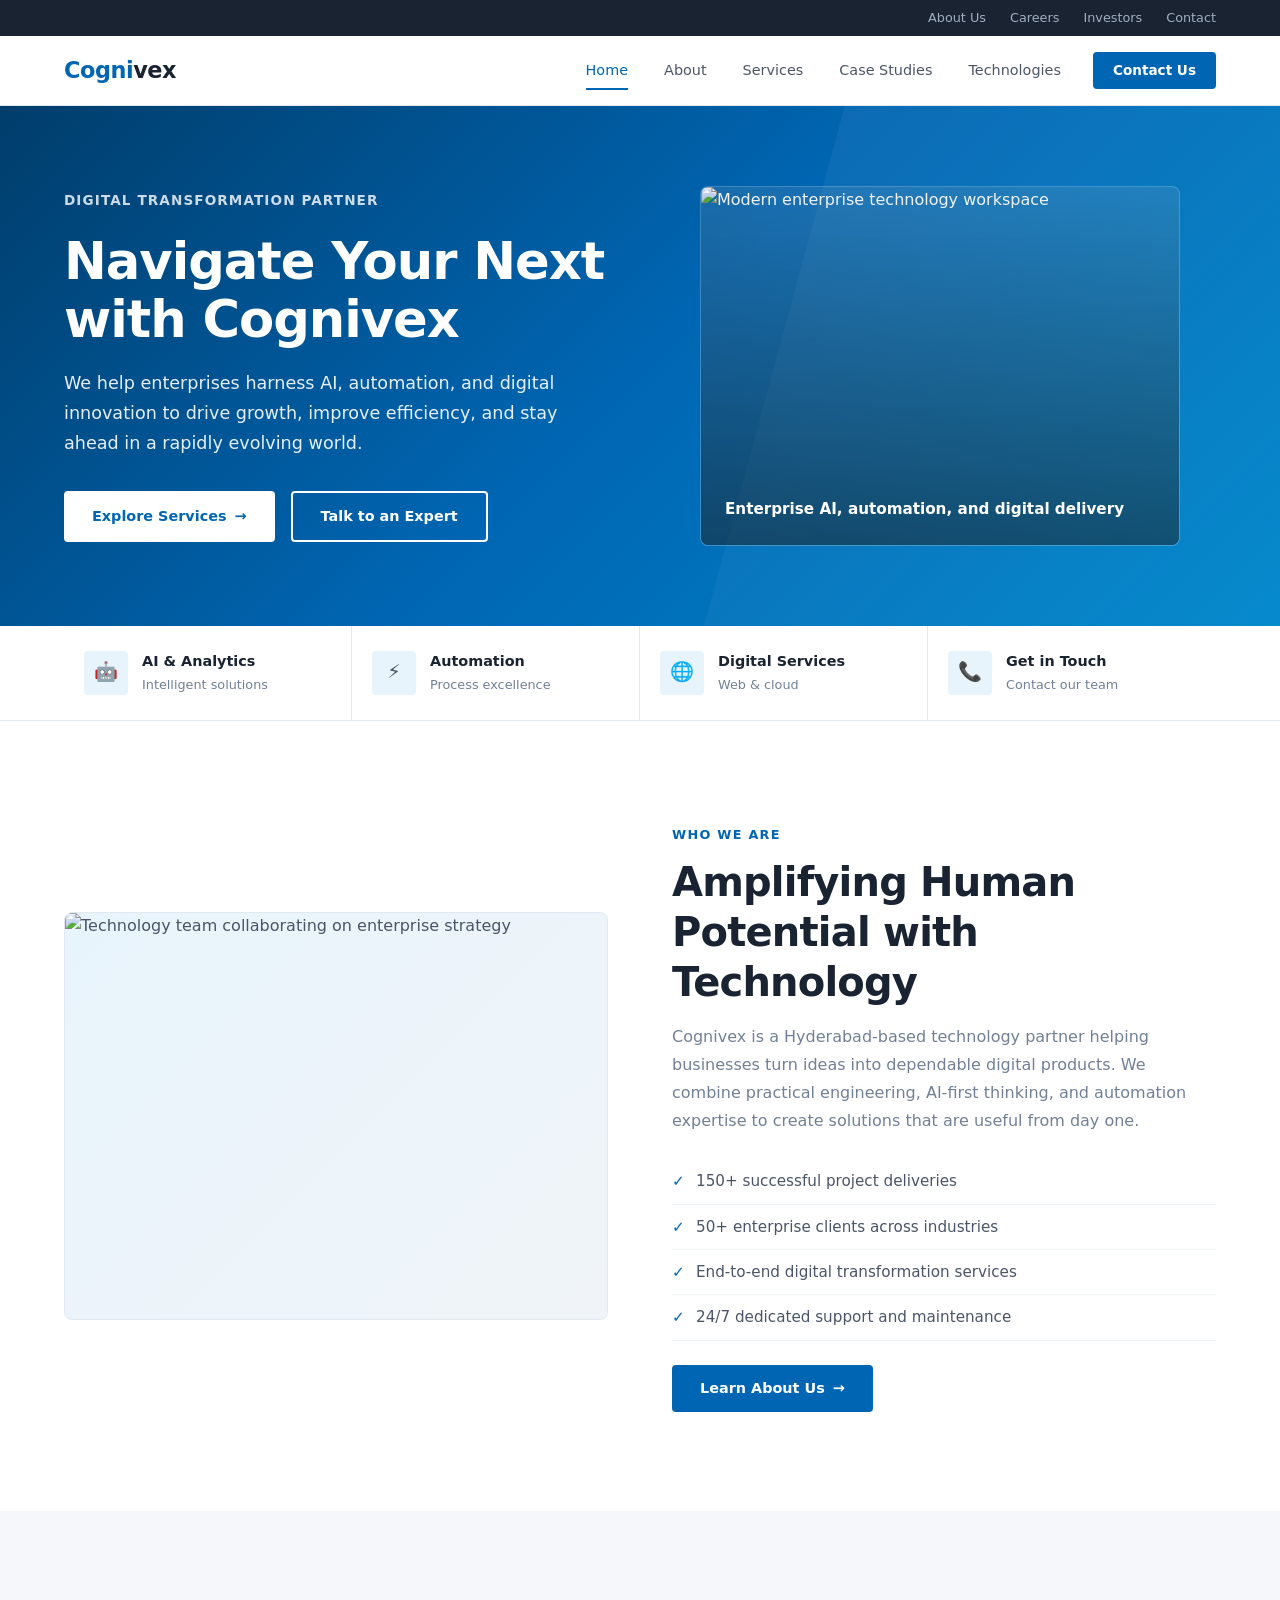
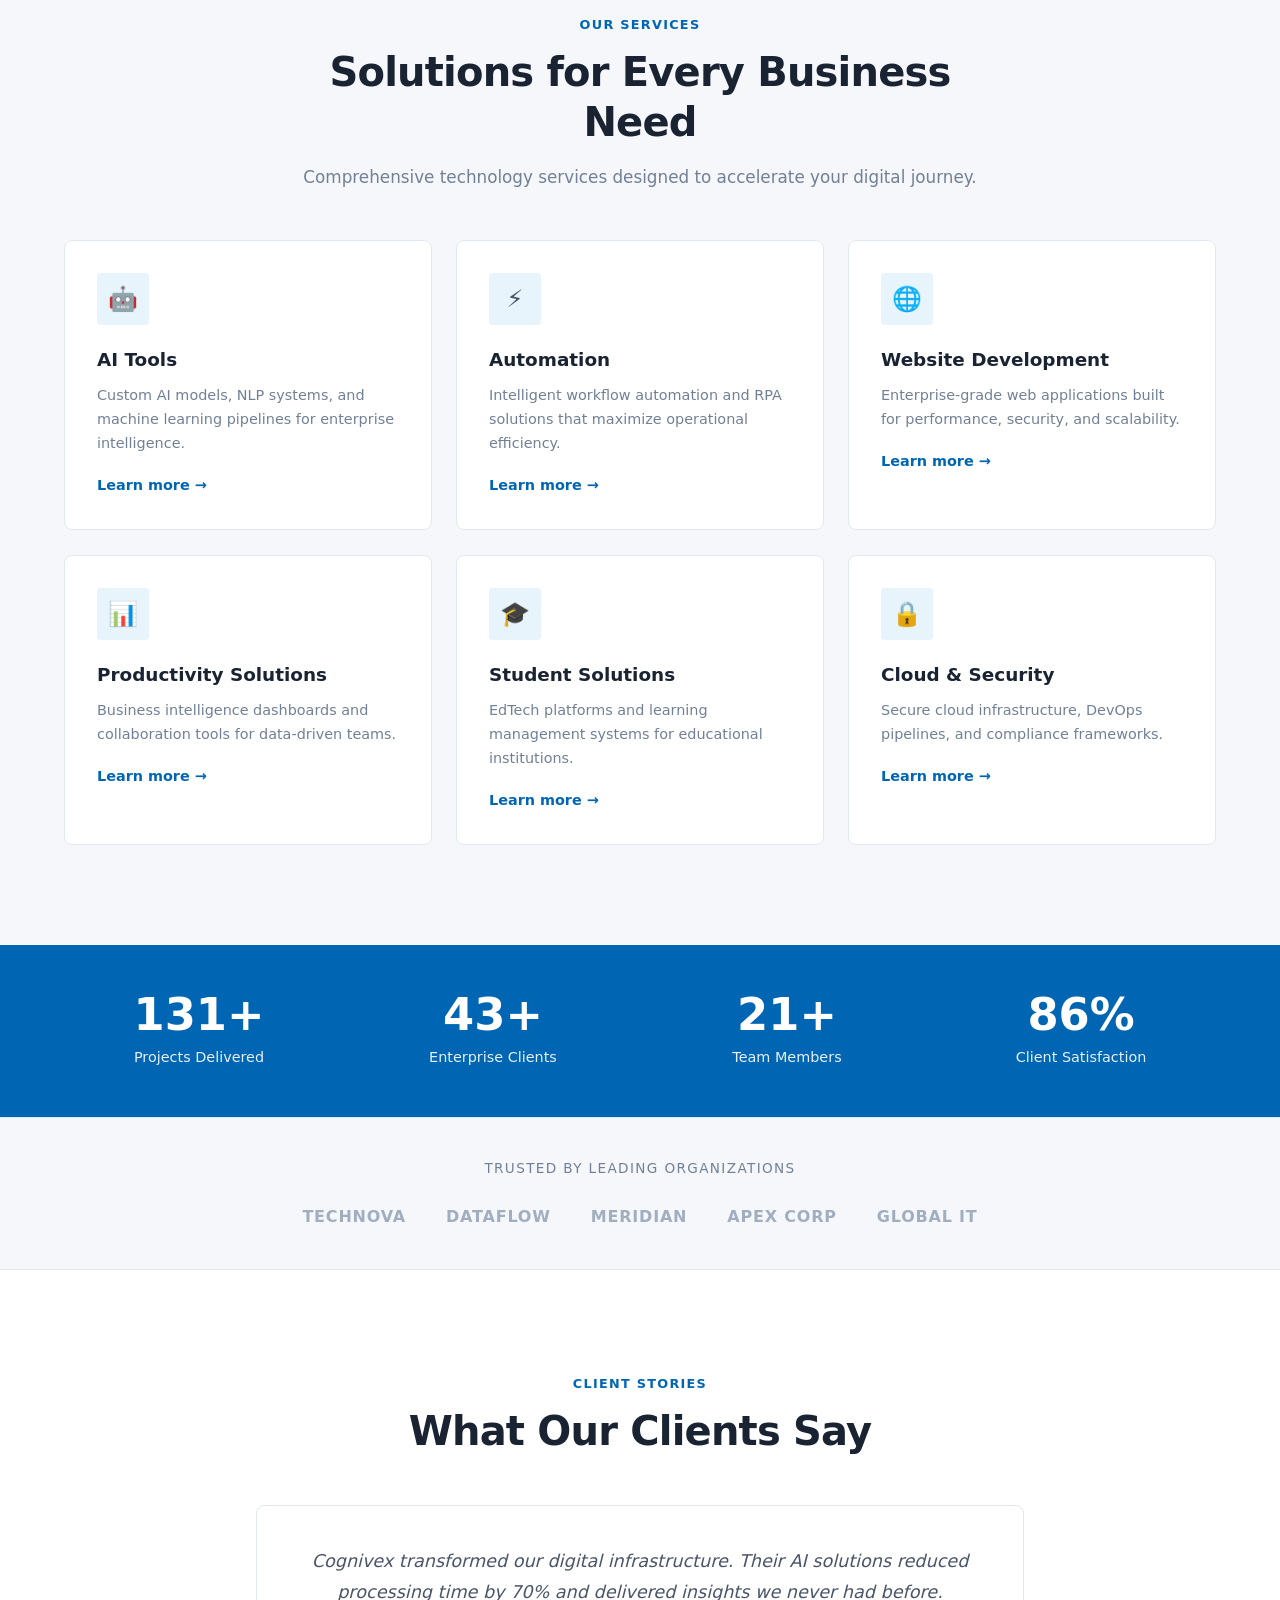
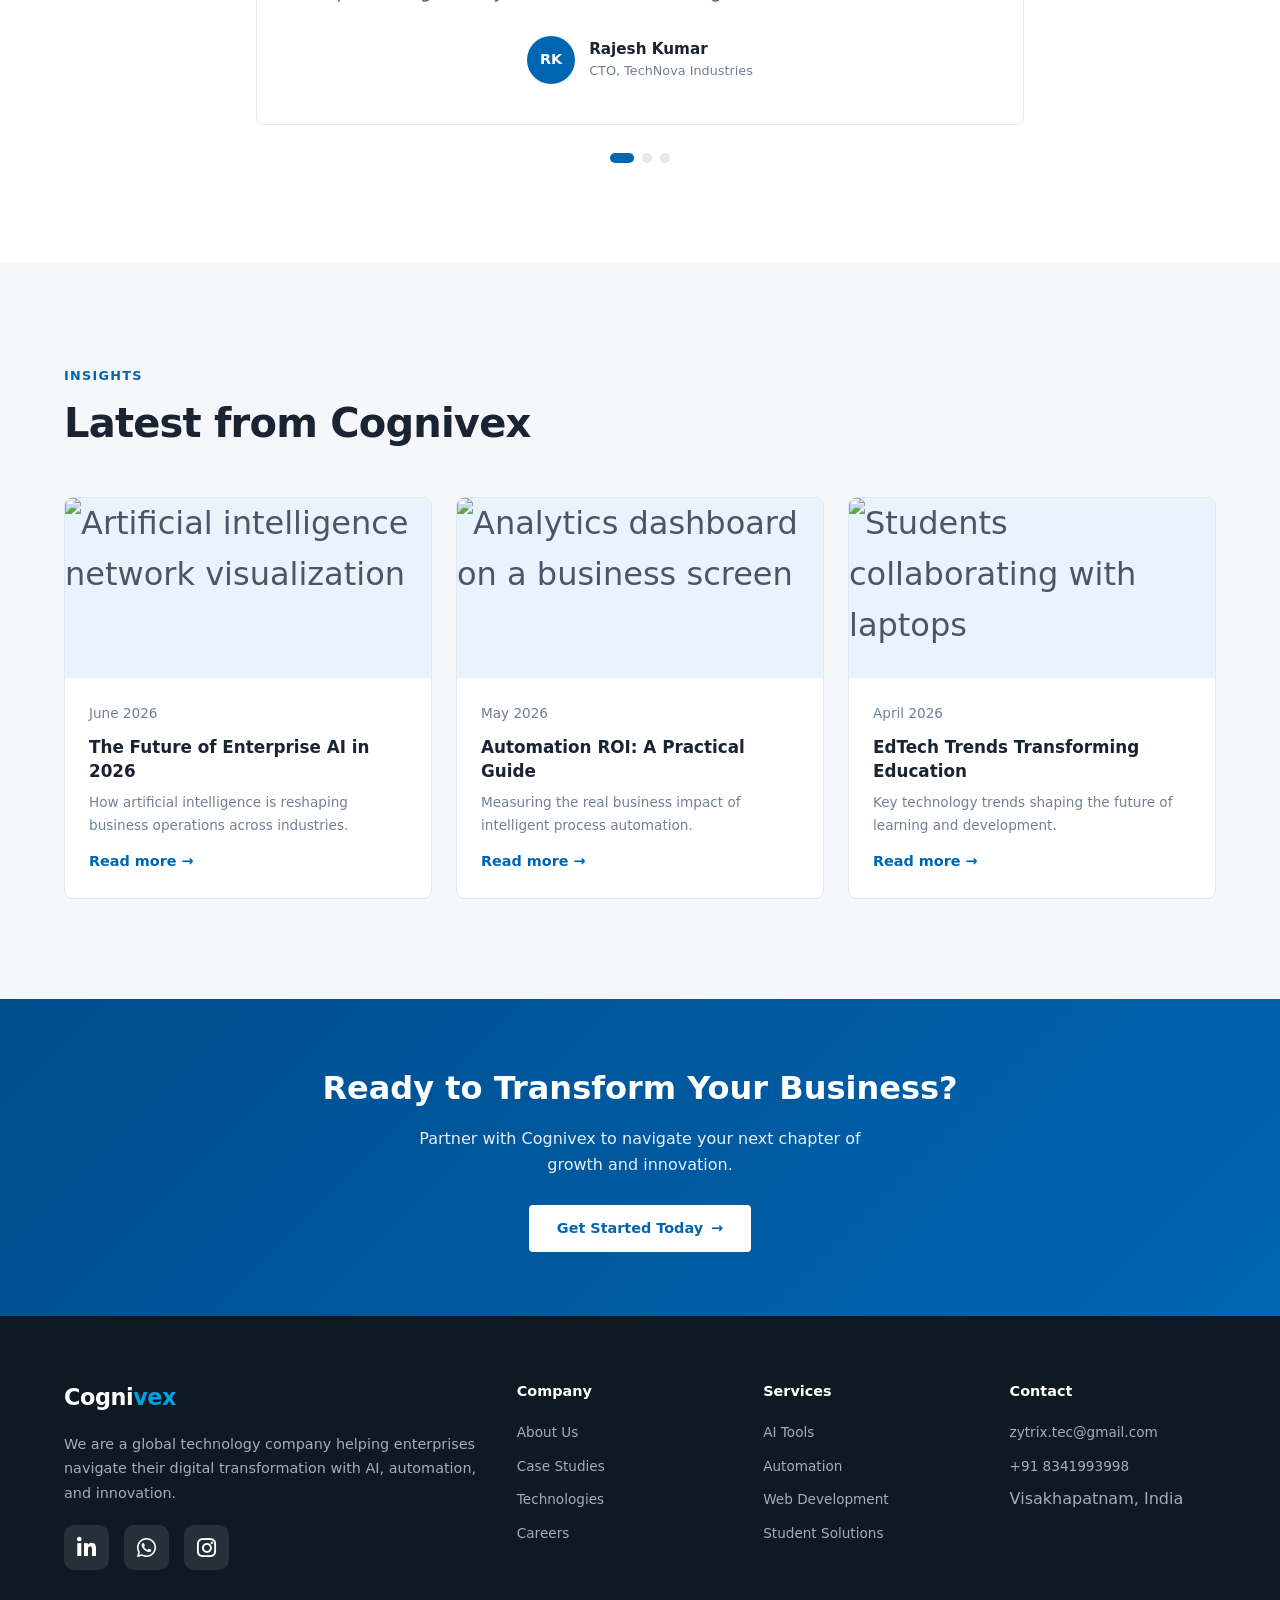
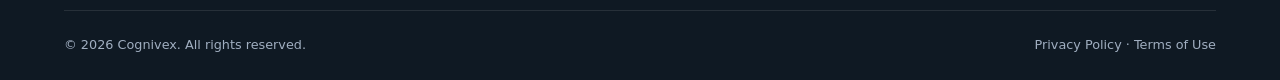
==== commit 10b0984f: "batch icon added" ====
--- a/index.html
+++ b/index.html
@@ -6,6 +6,8 @@
   <meta name="description" content="Cognivex — Enterprise technology solutions. AI, automation, and digital transformation for global businesses.">
   <title>Cognivex — Navigate Your Next</title>
   <link rel="stylesheet" href="css/style.css">
+  <link href="assets/img/logo.png" rel="icon">
+  <link href="assets/img/logo.png" rel="apple-touch-icon">
 </head>
 <body>
 
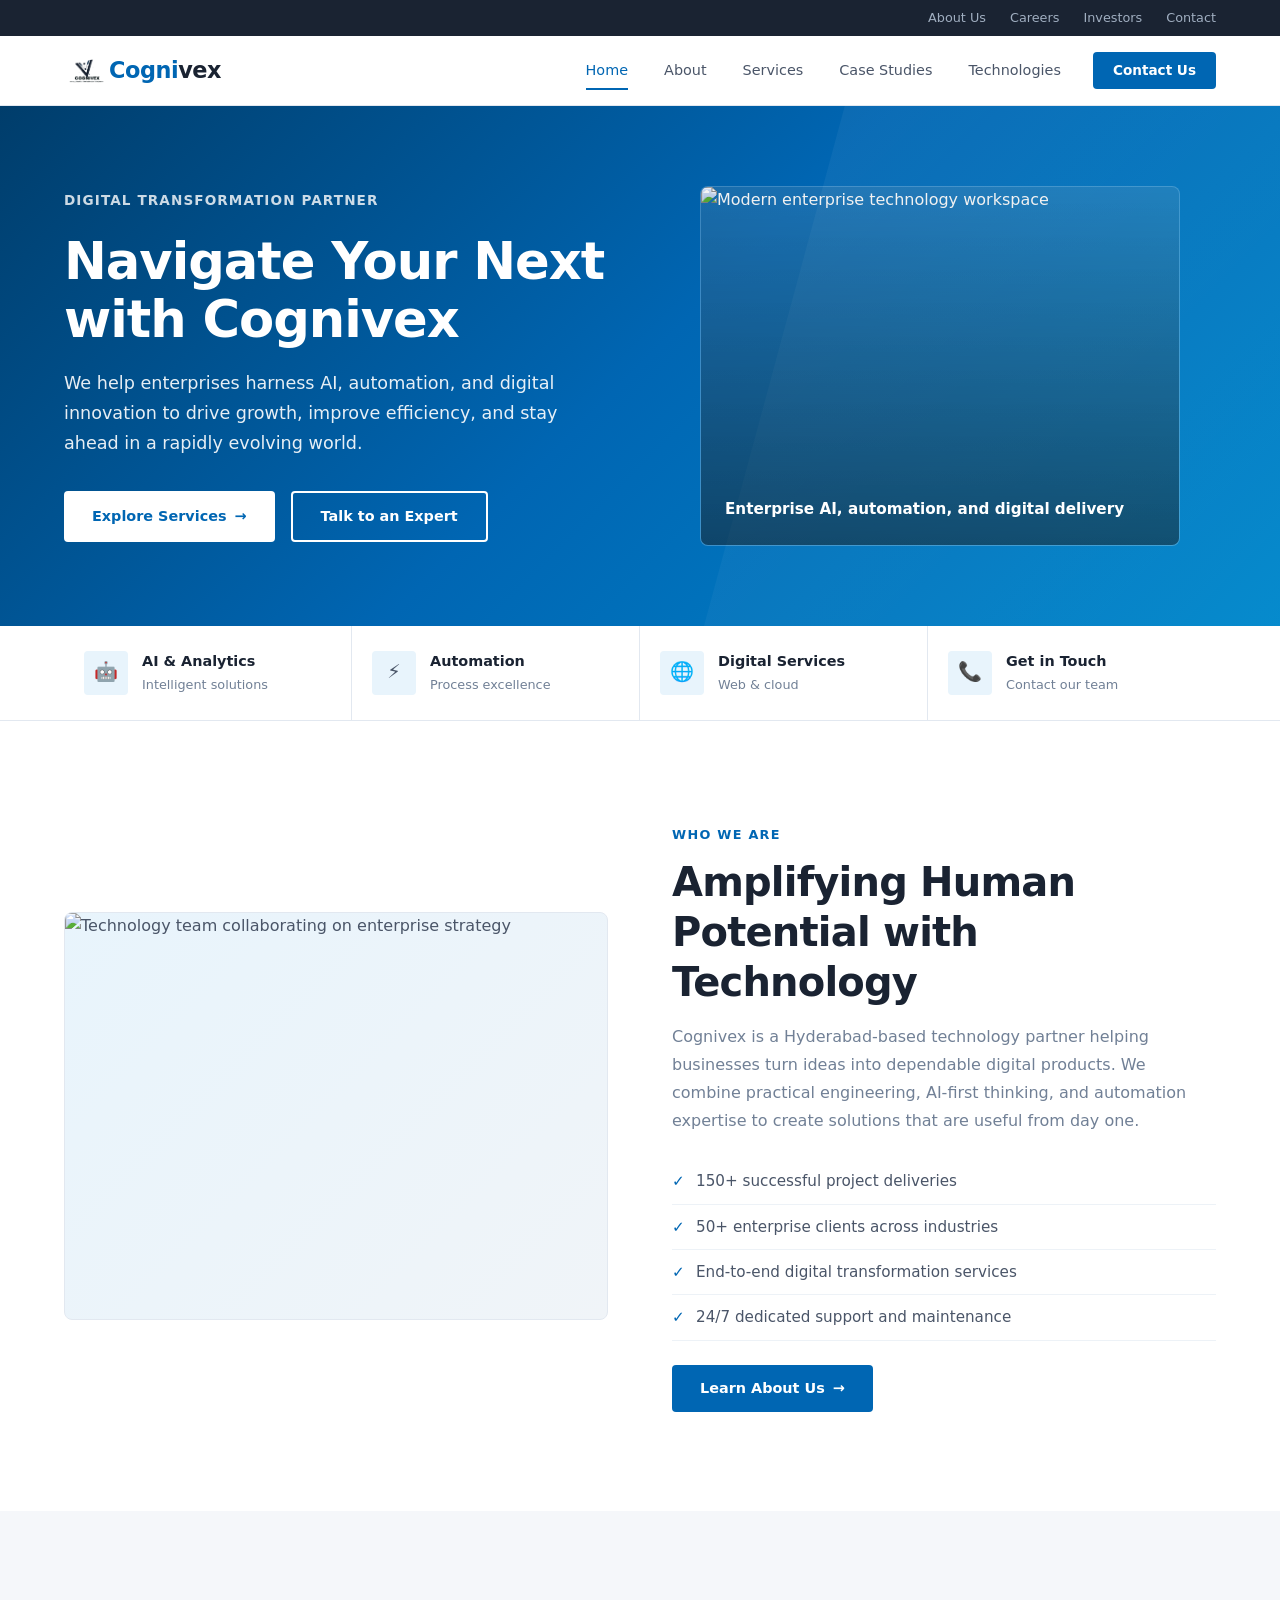
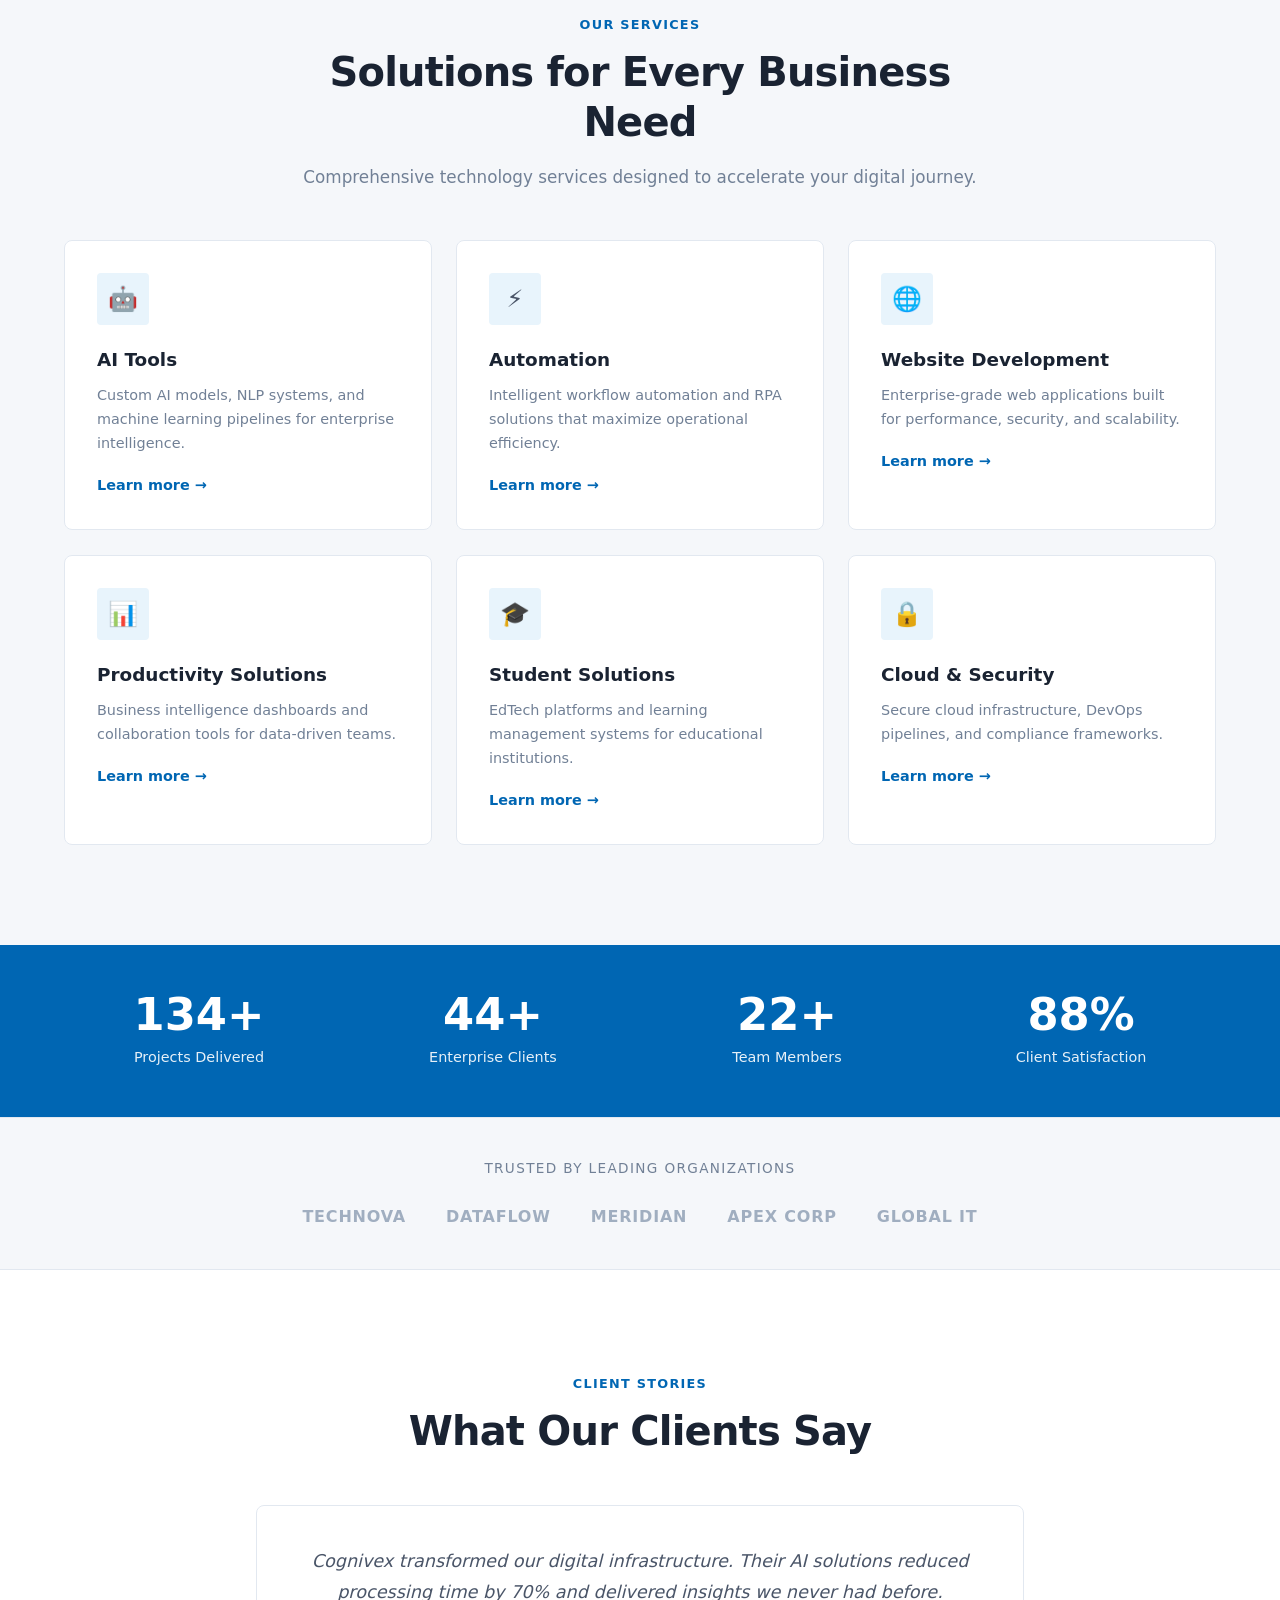
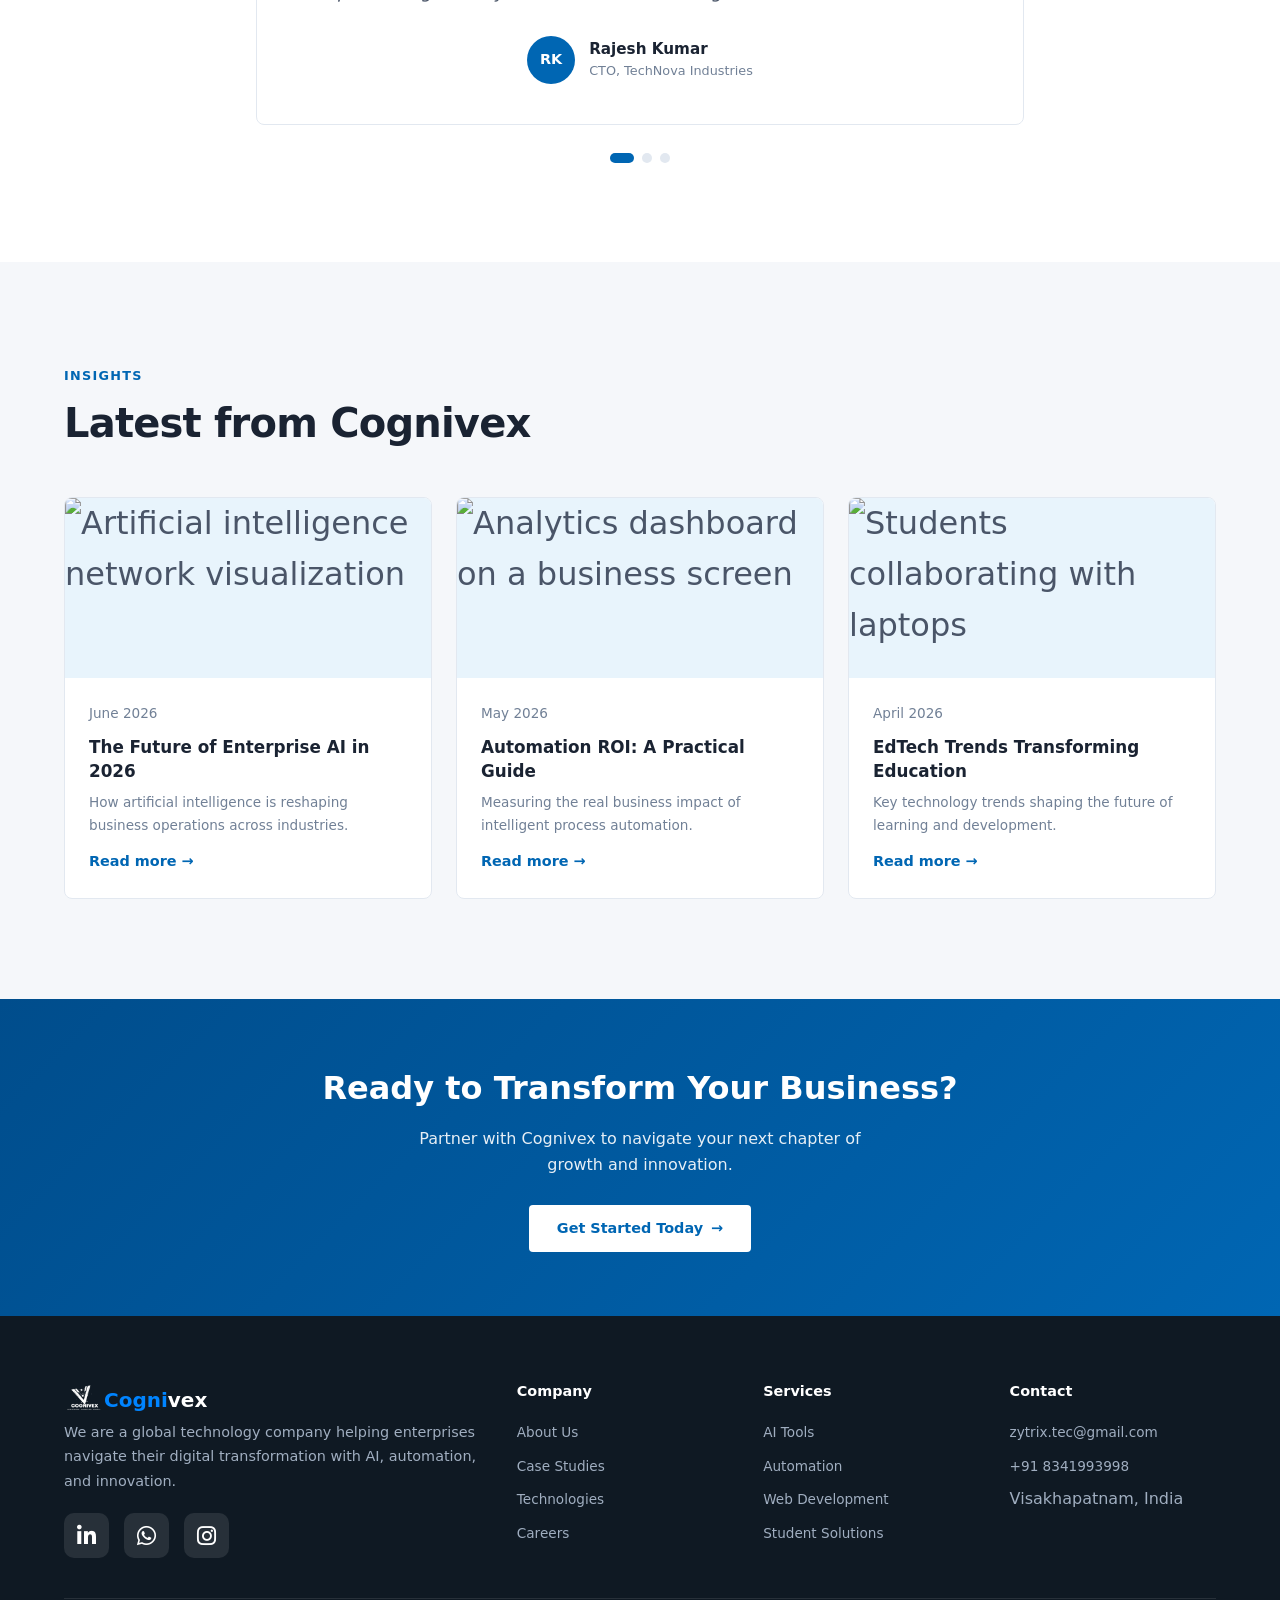
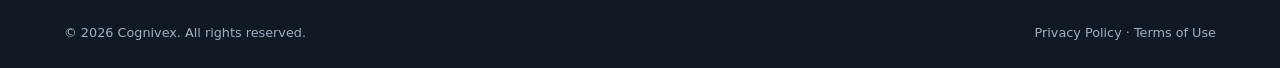
==== commit 24ff55c6: "added logo" ====
--- a/index.html
+++ b/index.html
@@ -24,7 +24,7 @@
   <!-- Navigation -->
   <nav class="navbar">
     <div class="container">
-      <a href="index.html" class="nav-logo">Cogni<span>vex</span></a>
+      <a href="index.html" class="nav-logo"><img src="assets/img/BG Transa.png" alt="Cognivex Logo">Cogni<span>vex</span></a>
       <div class="nav-toggle" aria-label="Menu"><span></span><span></span><span></span></div>
       <div class="nav-links">
         <a href="index.html" class="nav-link">Home</a>
@@ -318,7 +318,7 @@
     <div class="container">
       <div class="footer-grid">
         <div class="footer-brand">
-          <a href="index.html" class="nav-logo">Cogni<span>vex</span></a>
+          <a href="index.html" class="footer-logo"><img src="assets/img/white icon.png" alt="Cognivex Logo"> <span>Cogni</span>vex </a>
           <p>We are a global technology company helping enterprises navigate their digital transformation with AI, automation, and innovation.</p>
           <link rel="stylesheet" href="https://cdnjs.cloudflare.com/ajax/libs/font-awesome/6.5.2/css/all.min.css">
             <div class="social-links">
--- a/css/style.css
+++ b/css/style.css
@@ -86,6 +86,66 @@
 }
 
 .topbar a:hover { color: var(--text-white); }
+
+/* ---------- Logo ---------- */
+
+.logo {
+    display: flex;
+    align-items: center;
+    text-decoration: none;
+}
+
+.logo img {
+    width: 50px;
+    height: 50px;
+    margin-right: 12px;
+}
+
+.logo span {
+    font-size: 32px;
+    font-weight: 700;
+    color: #0066cc;
+}
+
+.nav-logo{
+    display: flex;
+    align-items: center;
+    gap: 0px;
+    text-decoration: none;
+    font-size: 32px;
+    font-weight: 700;
+}
+
+.nav-logo img{
+    width: 45px;
+    height: 45px;
+    object-fit: contain;
+}
+
+.footer-logo{
+    display: flex;
+    align-items: center;
+    gap: 0px;
+    text-decoration: none;
+}
+
+.footer-logo img{
+    width: 40px;
+    height: 40px;
+    object-fit: contain;
+}
+
+.footer-logo h3,
+.footer-logo{
+    margin: 0;
+    color: #fff;
+    font-size: 20px;
+    font-weight: 700;
+}
+
+.footer-logo span{
+    color: #0084ff;
+}
 
 /* ---------- Navigation ---------- */
 .navbar {
